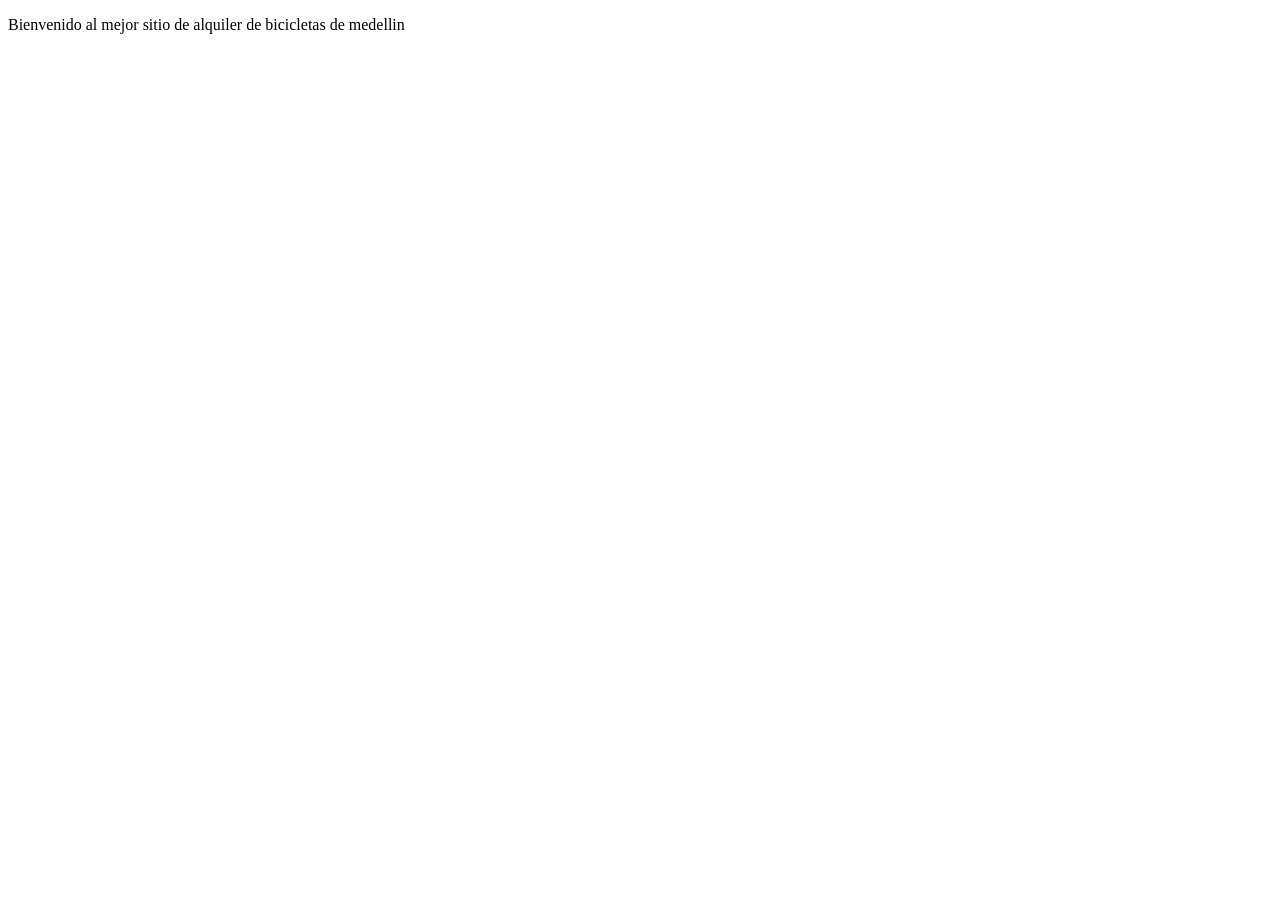
==== index.html @ 92c37f4d "feat: estructura inicial de la pagina de perfil" ====
<!DOCTYPE html>
<html lang="es">
<head>
    <meta charset="UTF-8">
    <meta name="viewport" content="width=device-width, initial-scale=1.0">
    <title>Rueda Libre | Alquiler de bicicletas en Medellin</title>

    <p> Bienvenido al mejor sitio de alquiler de bicicletas de medellin </p>
</head>
<body>
    
</body>
</html>
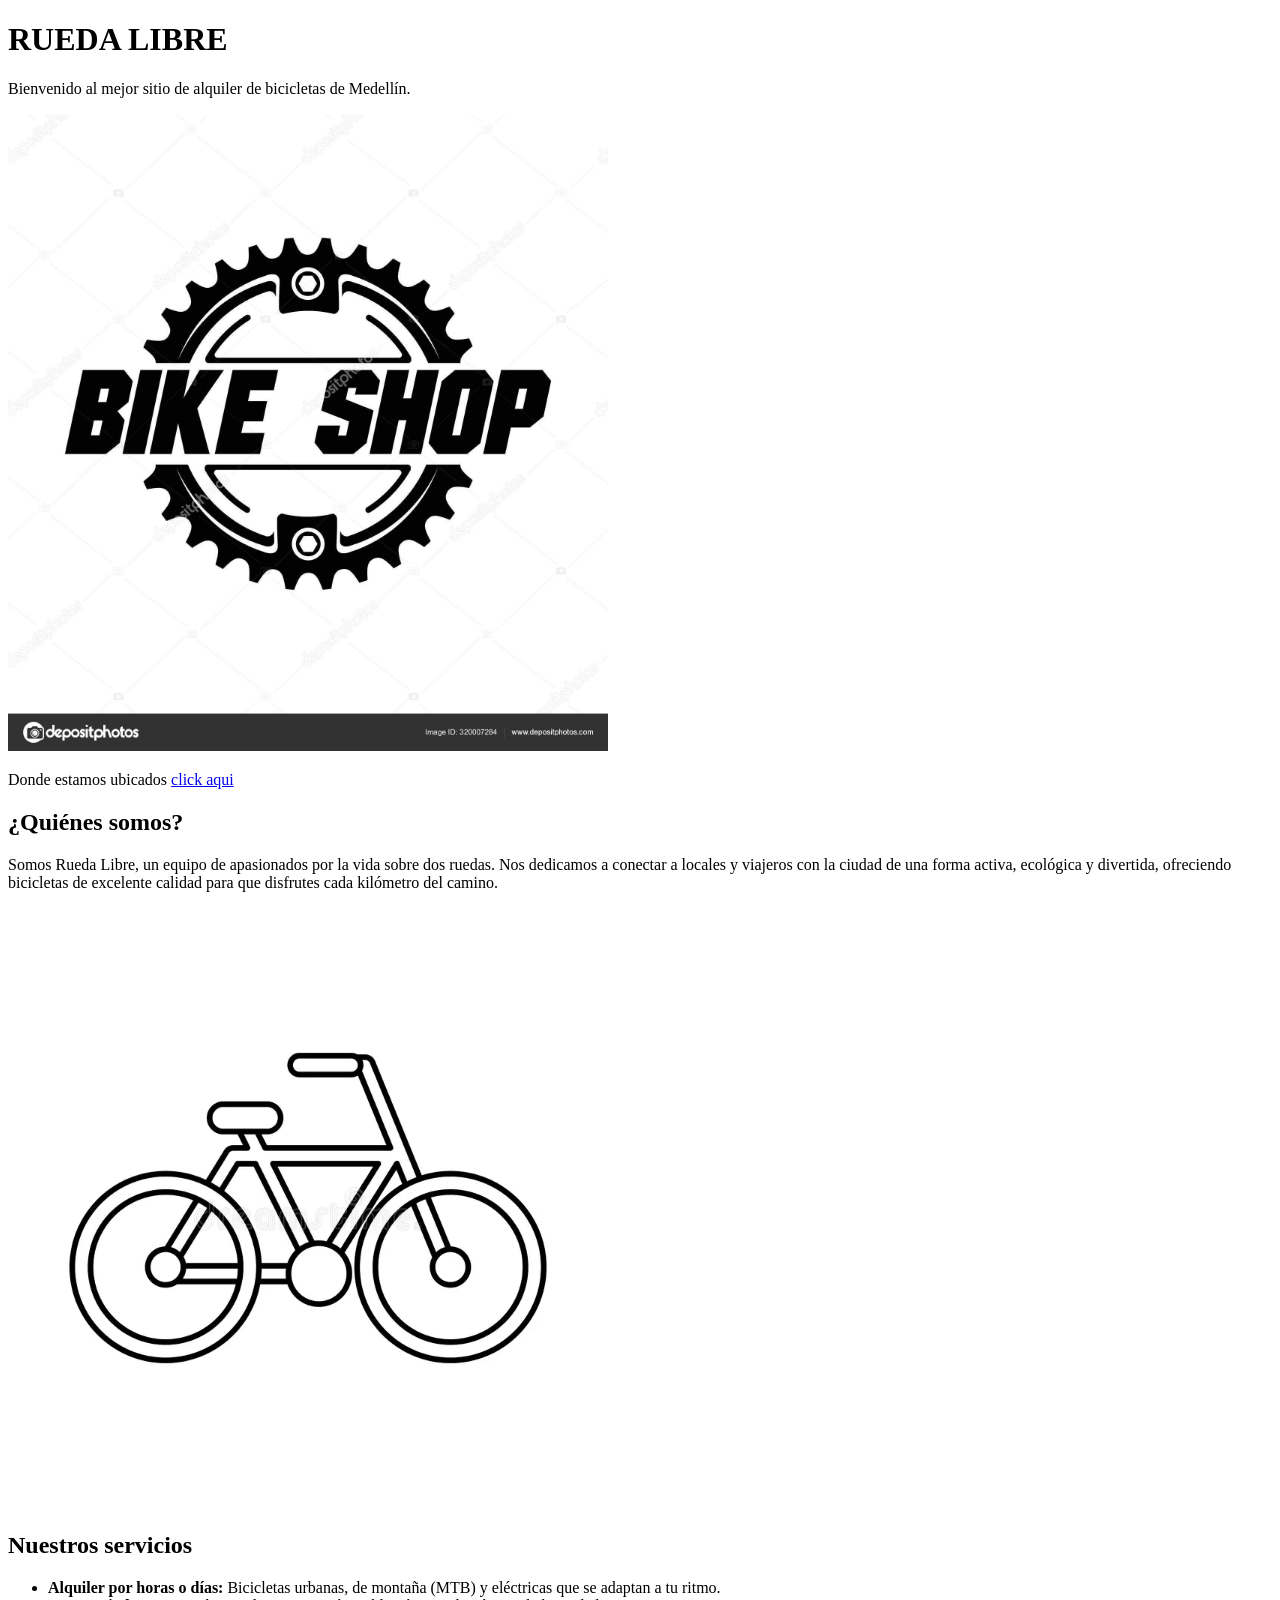
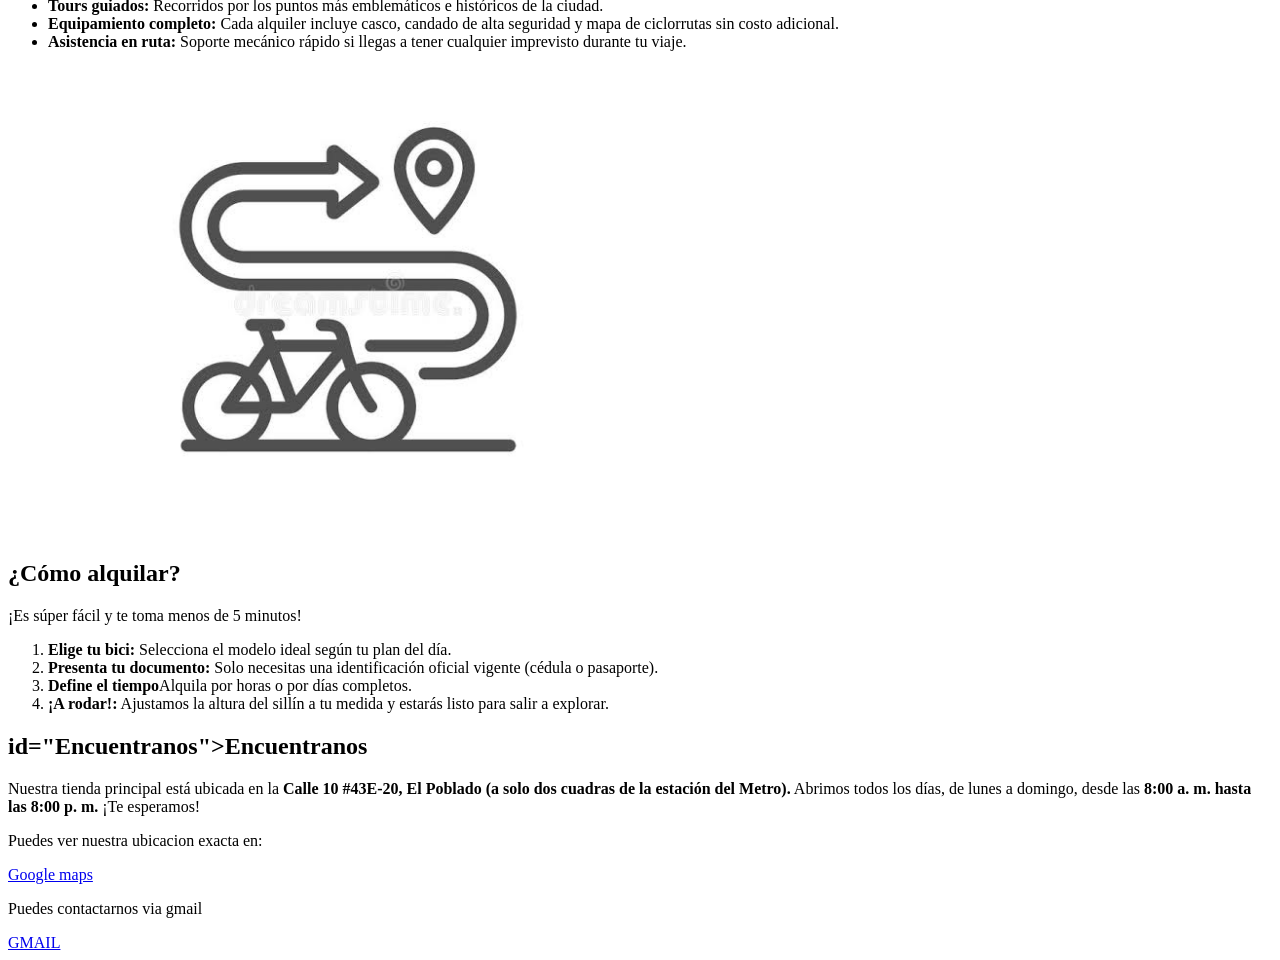
==== commit 5d67a25d: "La vitrina de rueda libre" ====
--- a/index.html
+++ b/index.html
@@ -3,11 +3,60 @@
 <head>
     <meta charset="UTF-8">
     <meta name="viewport" content="width=device-width, initial-scale=1.0">
-    <title>Rueda Libre | Alquiler de bicicletas en Medellin</title>
-
-    <p> Bienvenido al mejor sitio de alquiler de bicicletas de medellin </p>
+    <title>Rueda Libre | Alquiler de bicicletas en Medellín</title>
 </head>
 <body>
-    
+
+    <header>
+        <h1>RUEDA LIBRE</h1>
+        <p>Bienvenido al mejor sitio de alquiler de bicicletas de Medellín.</p>
+        <img src="img/depositphotos_320007284-stock-illustration-bicycle-shop-service-bike-park.jpg" alt="logo de tienda de bicicletas" width="600">
+        <p>Donde estamos ubicados <a href="#Encuentranos">click aqui</a></p>
+    </header>
+
+    <main>
+        <section>
+            <h2>¿Quiénes somos?</h2>
+            <p>Somos Rueda Libre, un equipo de apasionados por la vida sobre dos ruedas. Nos dedicamos a conectar a locales y viajeros con la ciudad de una forma activa, ecológica y divertida, ofreciendo bicicletas de excelente calidad para que disfrutes cada kilómetro del camino.</p>
+            <img src="img/icono-aislado-dibujo-de-la-bicicleta-83199925.webp" alt="bicicleta" width="600">
+        </section>
+
+        <section>
+            <h2>Nuestros servicios</h2>
+            <ul>
+                <li><strong>Alquiler por horas o días:</strong> Bicicletas urbanas, de montaña (MTB) y eléctricas que se adaptan a tu ritmo.</li>
+                <li><strong>Tours guiados:</strong> Recorridos por los puntos más emblemáticos e históricos de la ciudad.</li>
+                <li><strong>Equipamiento completo:</strong> Cada alquiler incluye casco, candado de alta seguridad y mapa de ciclorrutas sin costo adicional.</li>
+                <li><strong>Asistencia en ruta:</strong> Soporte mecánico rápido si llegas a tener cualquier imprevisto durante tu viaje.</li>
+                <img src="img/images.jpeg" alt="imagen de ruta de bicicleta" width="600">
+            </ul>
+        </section>
+
+
+        <section>
+            <h2>¿Cómo alquilar?</h2>
+            <p>¡Es súper fácil y te toma menos de 5 minutos!</p>
+            <ol>
+                <li><strong>Elige tu bici:</strong> Selecciona el modelo ideal según tu plan del día.</li>
+                <li><strong>Presenta tu documento:</strong> Solo necesitas una identificación oficial vigente (cédula o pasaporte).</li>
+                <li><strong>Define el tiempo</strong>Alquila por horas o por días completos.</li>
+                <li><strong>¡A rodar!:</strong> Ajustamos la altura del sillín a tu medida y estarás listo para salir a explorar.</li>
+            </ol>
+        </section>
+
+
+        <section>
+            <h2>id="Encuentranos">Encuentranos</h2>
+            <p>Nuestra tienda principal está ubicada en la <strong>Calle 10 #43E-20, El Poblado (a solo dos cuadras de la estación del Metro).</strong> Abrimos todos los días, de lunes a domingo, desde las <strong>8:00 a. m. hasta las 8:00 p. m.</strong> ¡Te esperamos!</p>
+        </section>
+
+        <section>
+            <p>Puedes ver nuestra ubicacion exacta en:</p> <a href="https://www.google.com/maps?vet=10CAAQoqAOahcKEwjg1uWv4MmXAxUAAAAAHQAAAAAQCQ..i&channel=fs&client=ubuntu-sn&udm&fvr=1&pvq=CgwvZy8xcHR6aF8wanIiKAoidGllbmRhIGRlIGJpY2ljbGV0YXMgZW4gZWwgcG9ibGFkbxACGAM&lqi=[base64]&cs=1&um=1&ie=UTF-8&fb=1&gl=co&sa=X&ftid=0x8e44284b8a0a7ffb:0x15b79b80bc8778a6" target=""_blank">Google maps</a>
+            <p>Puedes contactarnos via gmail</p> <a href="hola@ruedalibre.example" target=""_blank">GMAIL</a>
+
+
+        </section>
+    </main>
+
 </body>
-</html>+</html>
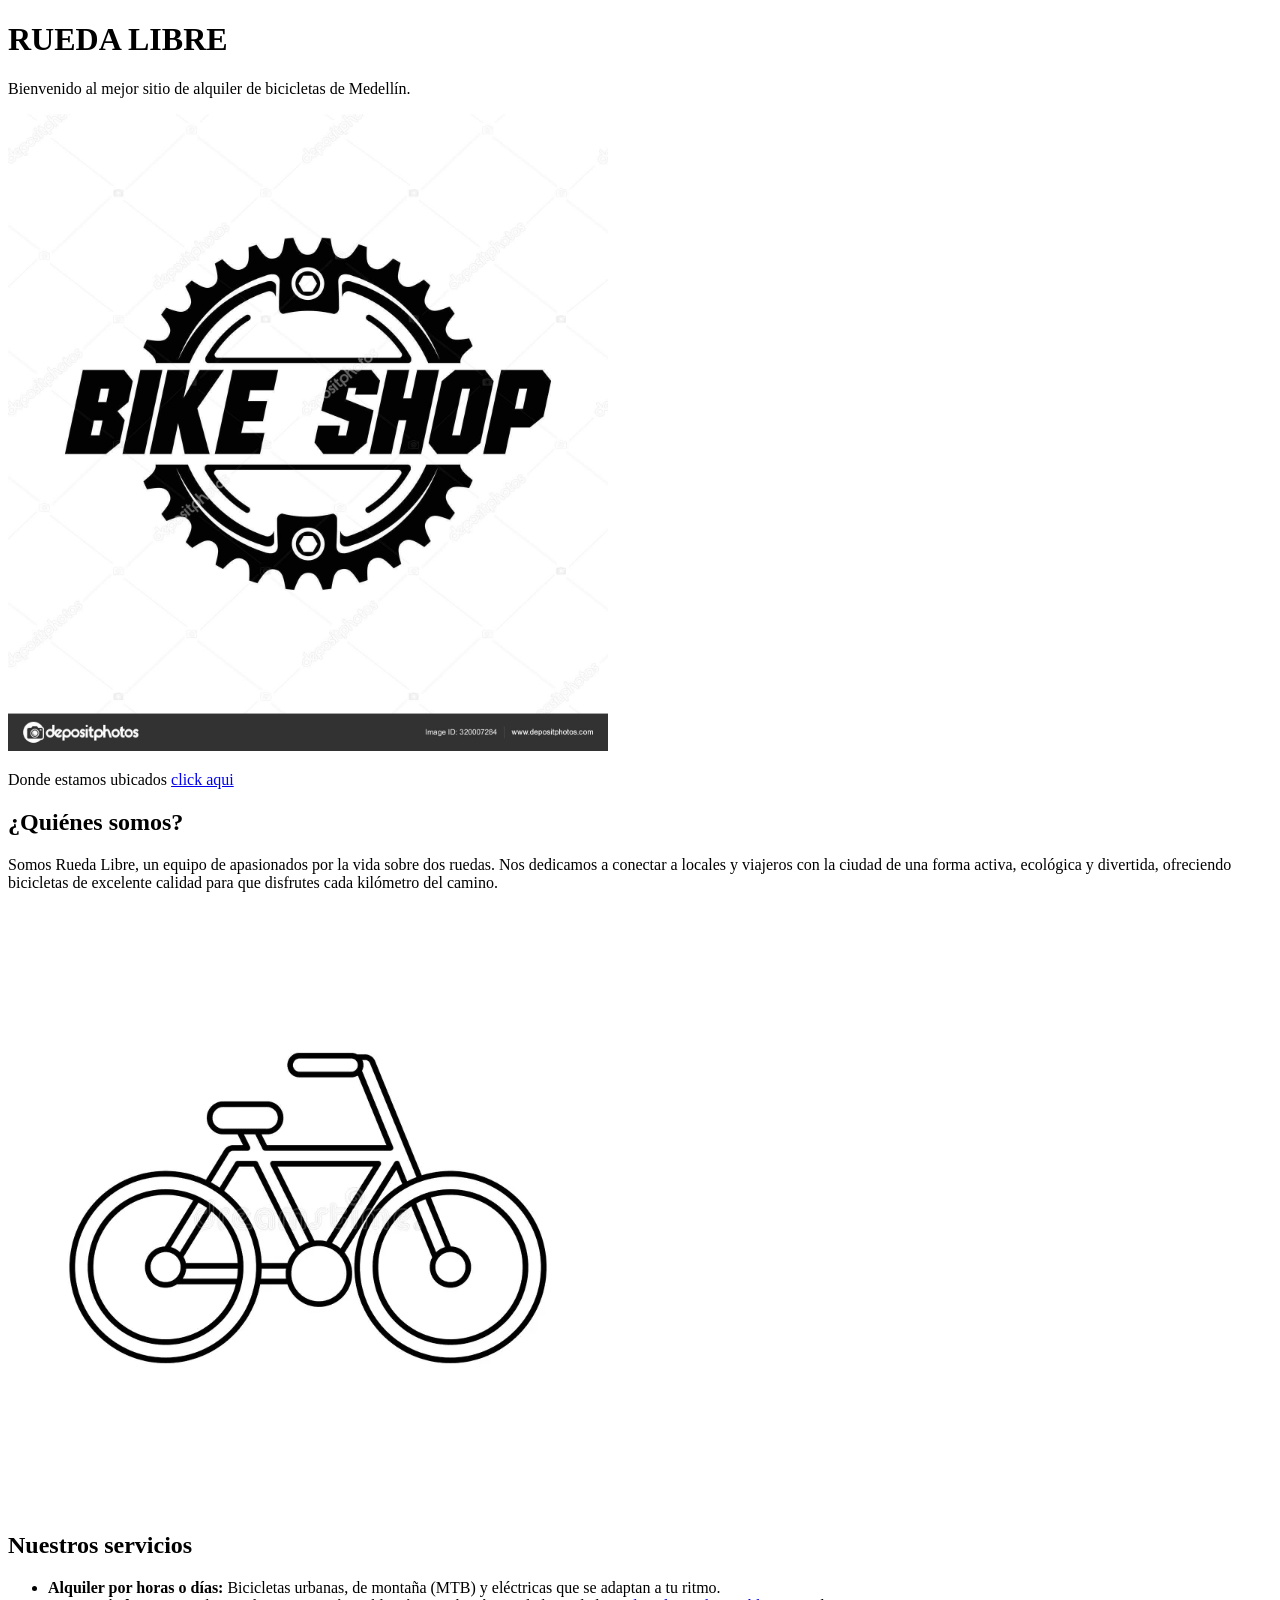
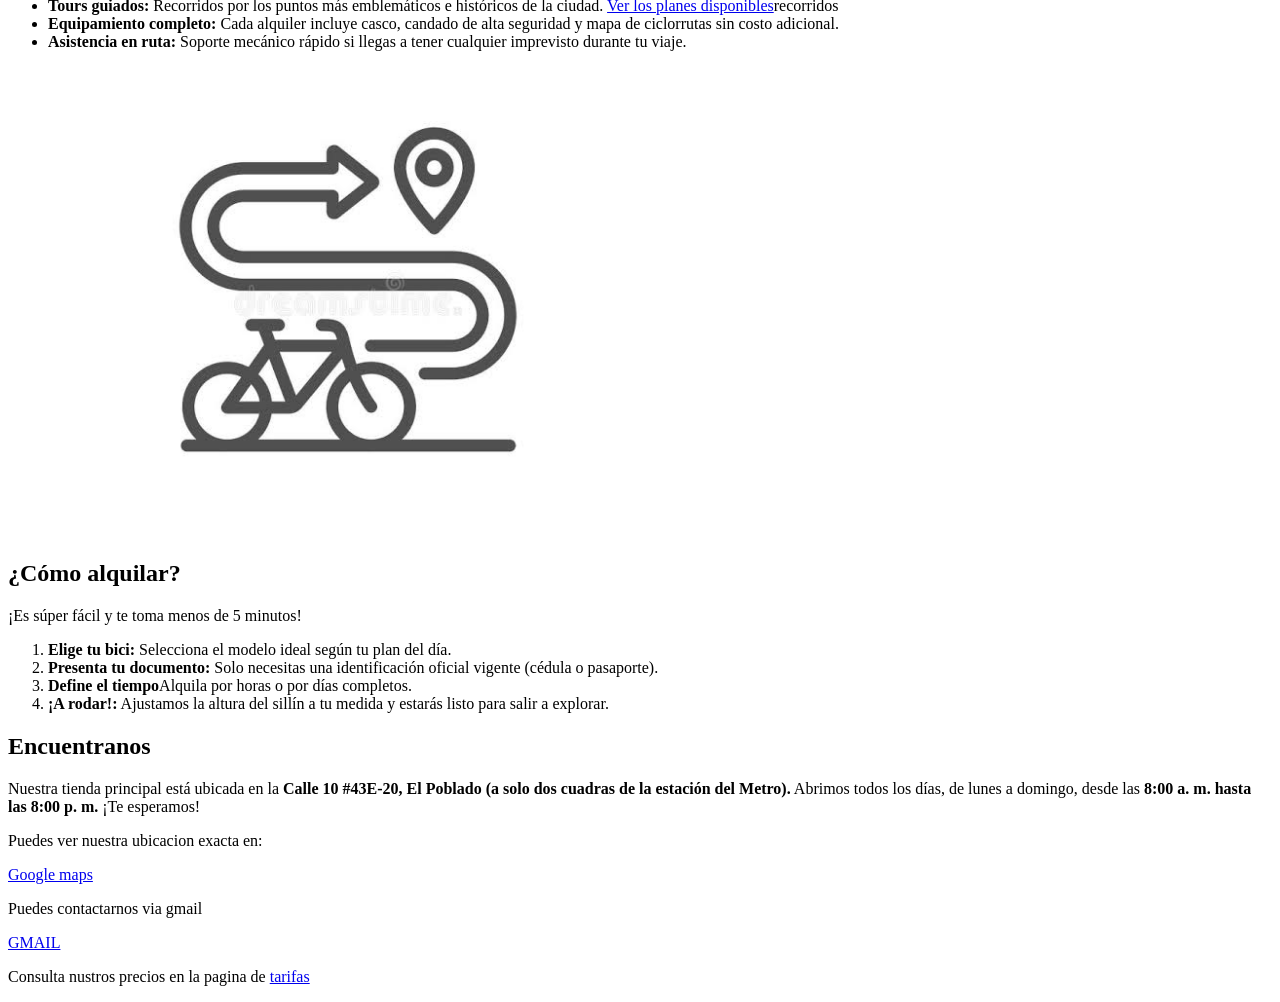
==== commit 61e09041: "Tarifas claras y rutas relativas" ====
--- a/index.html
+++ b/index.html
@@ -25,7 +25,7 @@
             <h2>Nuestros servicios</h2>
             <ul>
                 <li><strong>Alquiler por horas o días:</strong> Bicicletas urbanas, de montaña (MTB) y eléctricas que se adaptan a tu ritmo.</li>
-                <li><strong>Tours guiados:</strong> Recorridos por los puntos más emblemáticos e históricos de la ciudad.</li>
+                <li><strong>Tours guiados:</strong> Recorridos por los puntos más emblemáticos e históricos de la ciudad. <a href="paginas/tarifas.html#planes">Ver los planes disponibles</a>recorridos</li>
                 <li><strong>Equipamiento completo:</strong> Cada alquiler incluye casco, candado de alta seguridad y mapa de ciclorrutas sin costo adicional.</li>
                 <li><strong>Asistencia en ruta:</strong> Soporte mecánico rápido si llegas a tener cualquier imprevisto durante tu viaje.</li>
                 <img src="img/images.jpeg" alt="imagen de ruta de bicicleta" width="600">
@@ -46,7 +46,7 @@
 
 
         <section>
-            <h2>id="Encuentranos">Encuentranos</h2>
+            <h2 id="Encuentranos">Encuentranos</h2>
             <p>Nuestra tienda principal está ubicada en la <strong>Calle 10 #43E-20, El Poblado (a solo dos cuadras de la estación del Metro).</strong> Abrimos todos los días, de lunes a domingo, desde las <strong>8:00 a. m. hasta las 8:00 p. m.</strong> ¡Te esperamos!</p>
         </section>
 
@@ -56,6 +56,8 @@
 
 
         </section>
+
+        <p>Consulta nustros precios en la pagina de <a href="paginas/tarifas.html">tarifas</a></p>
     </main>
 
 </body>
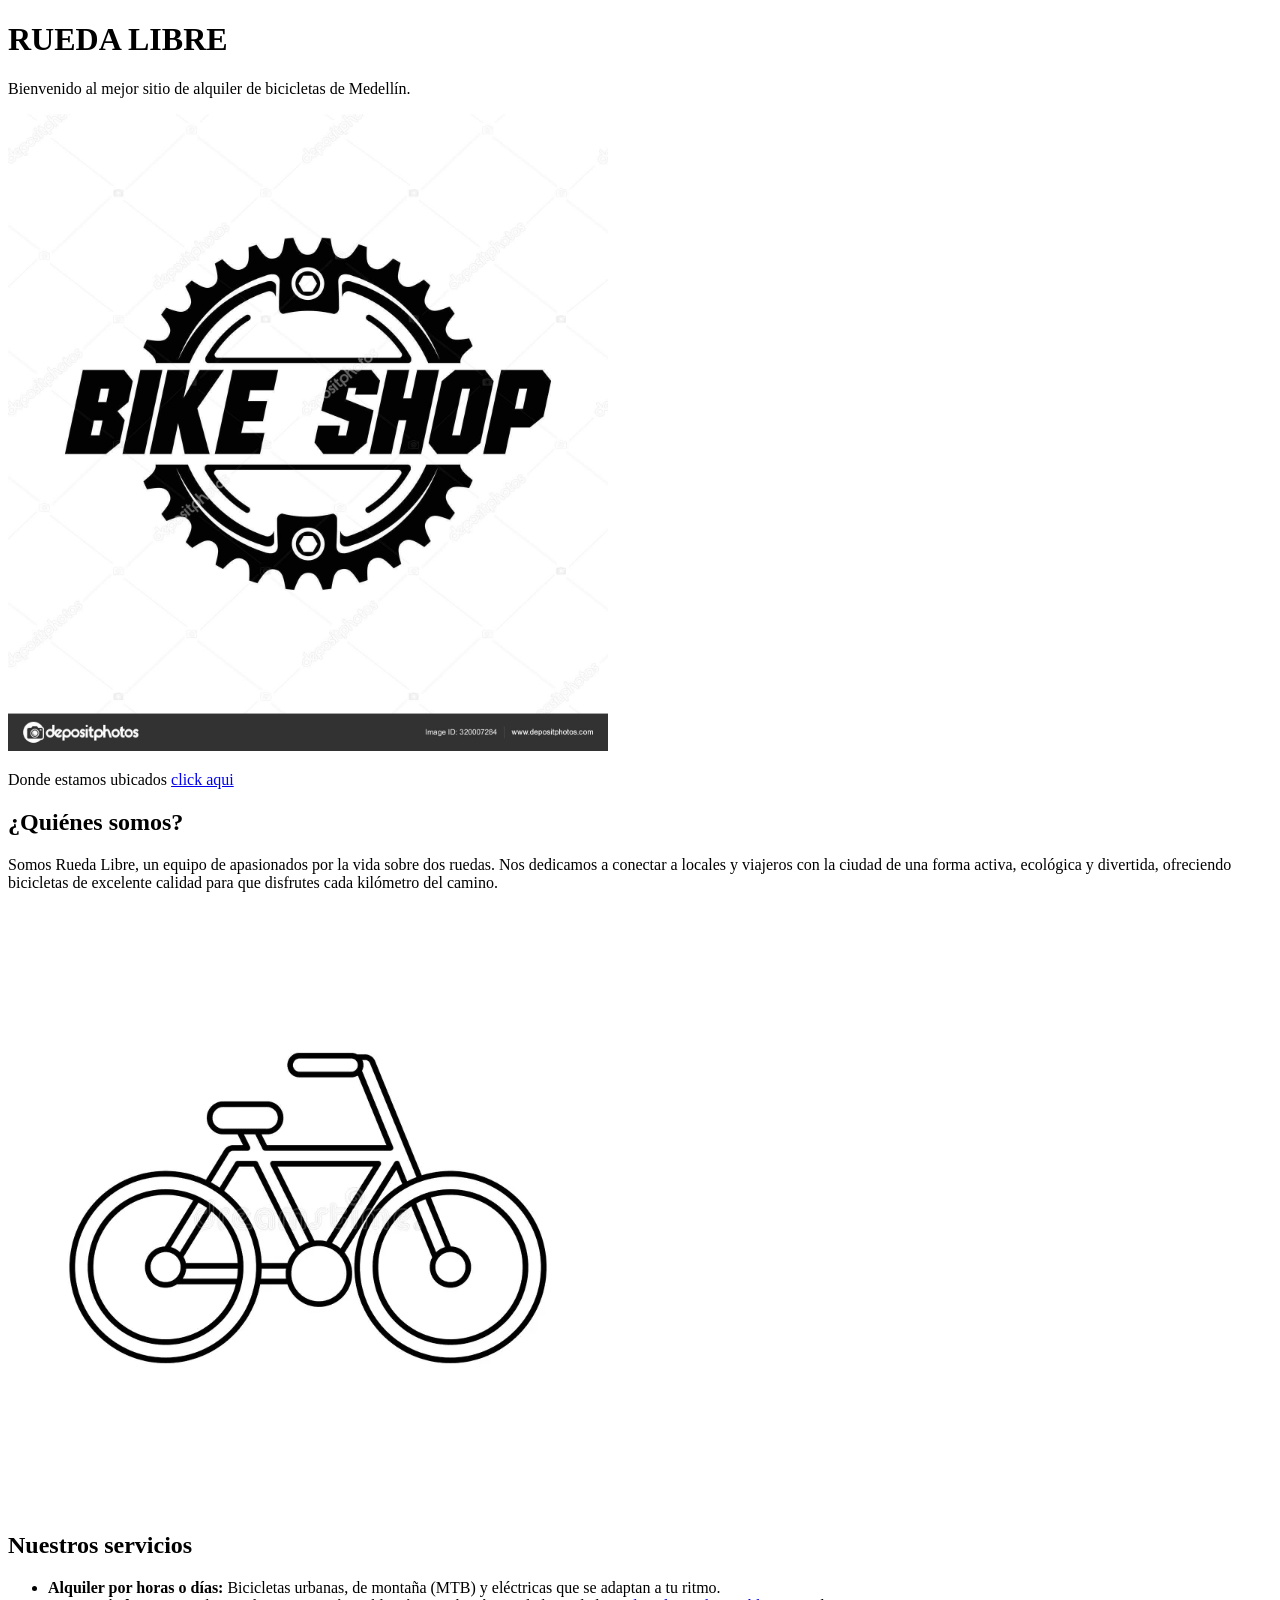
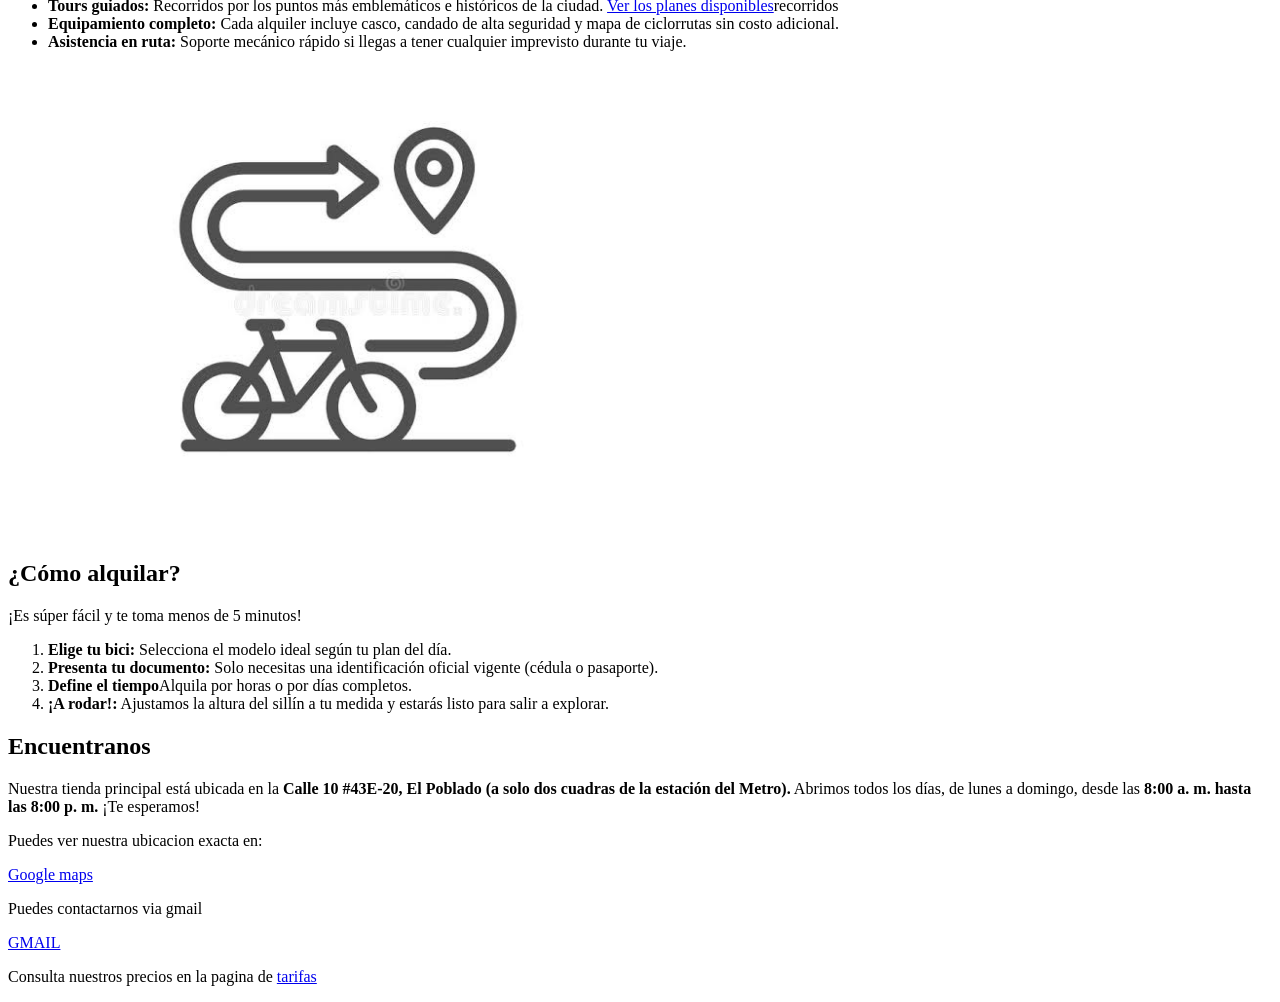
==== commit 1bbddb83: "v0.2" ====
--- a/index.html
+++ b/index.html
@@ -50,14 +50,12 @@
             <p>Nuestra tienda principal está ubicada en la <strong>Calle 10 #43E-20, El Poblado (a solo dos cuadras de la estación del Metro).</strong> Abrimos todos los días, de lunes a domingo, desde las <strong>8:00 a. m. hasta las 8:00 p. m.</strong> ¡Te esperamos!</p>
         </section>
 
-        <section>
+        <footer>
             <p>Puedes ver nuestra ubicacion exacta en:</p> <a href="https://www.google.com/maps?vet=10CAAQoqAOahcKEwjg1uWv4MmXAxUAAAAAHQAAAAAQCQ..i&channel=fs&client=ubuntu-sn&udm&fvr=1&pvq=CgwvZy8xcHR6aF8wanIiKAoidGllbmRhIGRlIGJpY2ljbGV0YXMgZW4gZWwgcG9ibGFkbxACGAM&lqi=[base64]&cs=1&um=1&ie=UTF-8&fb=1&gl=co&sa=X&ftid=0x8e44284b8a0a7ffb:0x15b79b80bc8778a6" target=""_blank">Google maps</a>
-            <p>Puedes contactarnos via gmail</p> <a href="hola@ruedalibre.example" target=""_blank">GMAIL</a>
+            <p>Puedes contactarnos via gmail</p> <a href="mailto:holaruedalibre@gmail.com" target="blank">GMAIL</a>
+        </footer>
 
-
-        </section>
-
-        <p>Consulta nustros precios en la pagina de <a href="paginas/tarifas.html">tarifas</a></p>
+        <p>Consulta nuestros precios en la pagina de <a href="paginas/tarifas.html">tarifas</a></p>
     </main>
 
 </body>
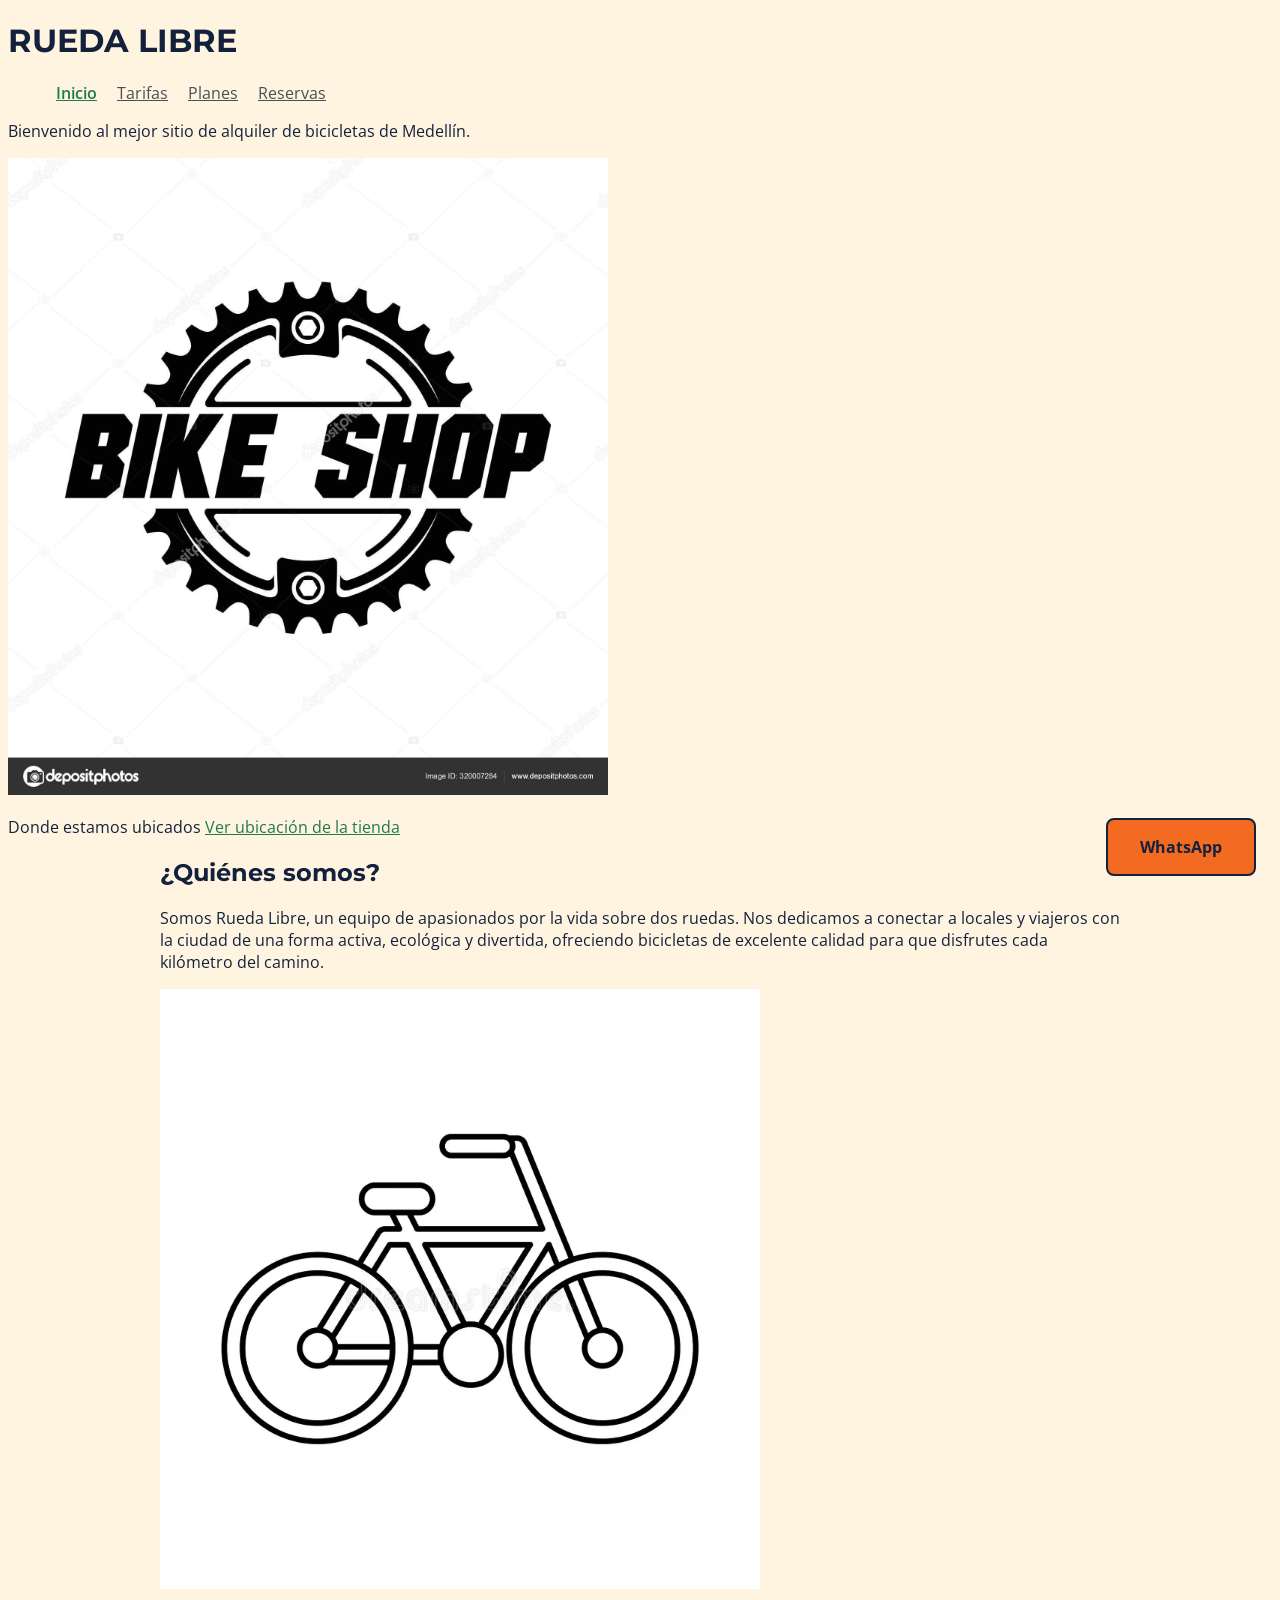
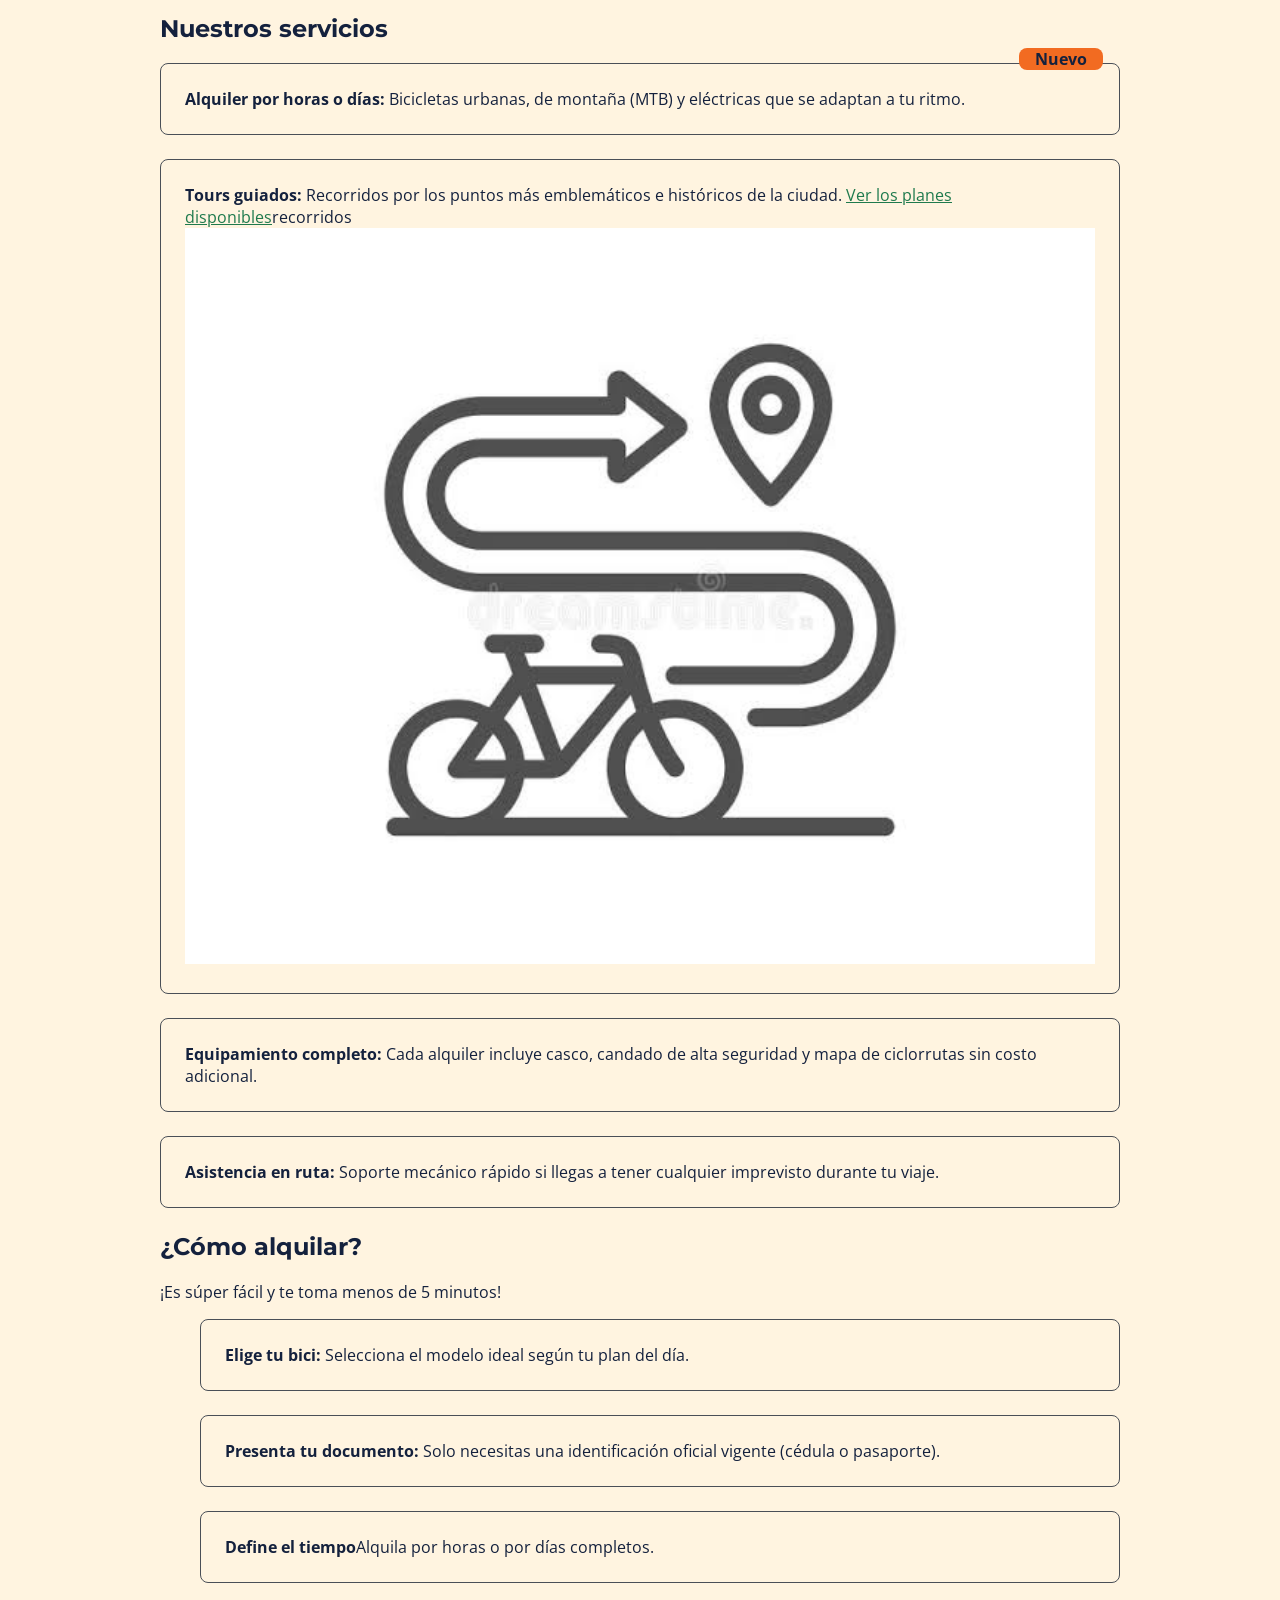
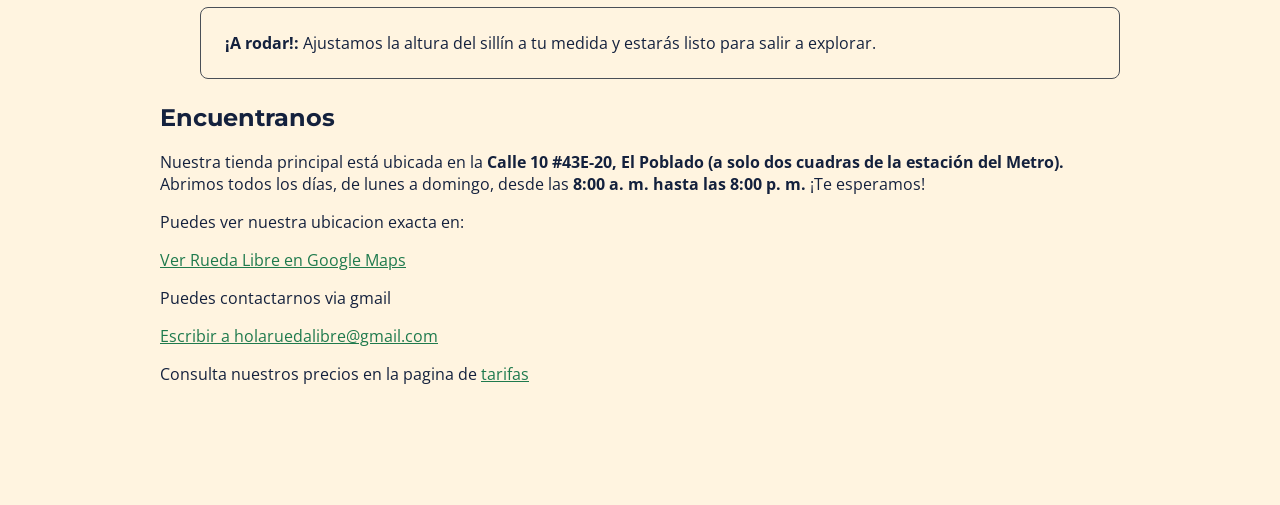
==== commit 79a4bb1b: "rueda libre finalizado" ====
--- a/index.html
+++ b/index.html
@@ -4,31 +4,44 @@
     <meta charset="UTF-8">
     <meta name="viewport" content="width=device-width, initial-scale=1.0">
     <title>Rueda Libre | Alquiler de bicicletas en Medellín</title>
+    <link rel="preconnect" href="https://fonts.googleapis.com">
+    <link rel="preconnect" href="https://fonts.gstatic.com" crossorigin>
+    <link href="https://fonts.googleapis.com/css2?family=Montserrat:wght@600;700&family=Open+Sans:wght@400;600&display=swap" rel="stylesheet">
+    <link rel="stylesheet" href="css/styles.css">
 </head>
 <body>
 
-    <header>
+    <header class="portada">
         <h1>RUEDA LIBRE</h1>
+        <nav>
+            <ul id="menu">
+                <li><a class="activo" href="index.html">Inicio</a></li>
+                <li><a href="paginas/tarifas.html">Tarifas</a></li>
+                <li><a href="paginas/tarifas.html#planes">Planes</a></li>
+                <li><a href="paginas/reservas.html">Reservas</a></li>
+            </ul>
+        </nav>
         <p>Bienvenido al mejor sitio de alquiler de bicicletas de Medellín.</p>
-        <img src="img/depositphotos_320007284-stock-illustration-bicycle-shop-service-bike-park.jpg" alt="logo de tienda de bicicletas" width="600">
-        <p>Donde estamos ubicados <a href="#Encuentranos">click aqui</a></p>
+        <img src="img/depositphotos_320007284-stock-illustration-bicycle-shop-service-bike-park.jpg" alt="Logo de Rueda Libre: piñón de bicicleta con el texto Bike Shop" width="600">
+        <p>Donde estamos ubicados <a href="#Encuentranos">Ver ubicación de la tienda</a></p>
     </header>
 
     <main>
         <section>
             <h2>¿Quiénes somos?</h2>
             <p>Somos Rueda Libre, un equipo de apasionados por la vida sobre dos ruedas. Nos dedicamos a conectar a locales y viajeros con la ciudad de una forma activa, ecológica y divertida, ofreciendo bicicletas de excelente calidad para que disfrutes cada kilómetro del camino.</p>
-            <img src="img/icono-aislado-dibujo-de-la-bicicleta-83199925.webp" alt="bicicleta" width="600">
+            <img src="img/icono-aislado-dibujo-de-la-bicicleta-83199925.webp" alt="" width="600">
         </section>
 
         <section>
             <h2>Nuestros servicios</h2>
             <ul>
-                <li><strong>Alquiler por horas o días:</strong> Bicicletas urbanas, de montaña (MTB) y eléctricas que se adaptan a tu ritmo.</li>
-                <li><strong>Tours guiados:</strong> Recorridos por los puntos más emblemáticos e históricos de la ciudad. <a href="paginas/tarifas.html#planes">Ver los planes disponibles</a>recorridos</li>
-                <li><strong>Equipamiento completo:</strong> Cada alquiler incluye casco, candado de alta seguridad y mapa de ciclorrutas sin costo adicional.</li>
-                <li><strong>Asistencia en ruta:</strong> Soporte mecánico rápido si llegas a tener cualquier imprevisto durante tu viaje.</li>
-                <img src="img/images.jpeg" alt="imagen de ruta de bicicleta" width="600">
+                <li class="tarjeta"><span class="etiqueta-nuevo">Nuevo</span><strong>Alquiler por horas o días:</strong> Bicicletas urbanas, de montaña (MTB) y eléctricas que se adaptan a tu ritmo.</li>
+                <li class="tarjeta"><strong>Tours guiados:</strong> Recorridos por los puntos más emblemáticos e históricos de la ciudad. <a href="paginas/tarifas.html#planes">Ver los planes disponibles</a>recorridos
+                    <img src="img/images.jpeg" alt="Ilustración de una ruta con curvas, una flecha y un marcador de destino sobre una bicicleta" width="600">
+                </li>
+                <li class="tarjeta"><strong>Equipamiento completo:</strong> Cada alquiler incluye casco, candado de alta seguridad y mapa de ciclorrutas sin costo adicional.</li>
+                <li class="tarjeta"><strong>Asistencia en ruta:</strong> Soporte mecánico rápido si llegas a tener cualquier imprevisto durante tu viaje.</li>
             </ul>
         </section>
 
@@ -37,10 +50,10 @@
             <h2>¿Cómo alquilar?</h2>
             <p>¡Es súper fácil y te toma menos de 5 minutos!</p>
             <ol>
-                <li><strong>Elige tu bici:</strong> Selecciona el modelo ideal según tu plan del día.</li>
-                <li><strong>Presenta tu documento:</strong> Solo necesitas una identificación oficial vigente (cédula o pasaporte).</li>
-                <li><strong>Define el tiempo</strong>Alquila por horas o por días completos.</li>
-                <li><strong>¡A rodar!:</strong> Ajustamos la altura del sillín a tu medida y estarás listo para salir a explorar.</li>
+                <li class="tarjeta"><strong>Elige tu bici:</strong> Selecciona el modelo ideal según tu plan del día.</li>
+                <li class="tarjeta"><strong>Presenta tu documento:</strong> Solo necesitas una identificación oficial vigente (cédula o pasaporte).</li>
+                <li class="tarjeta"><strong>Define el tiempo</strong>Alquila por horas o por días completos.</li>
+                <li class="tarjeta"><strong>¡A rodar!:</strong> Ajustamos la altura del sillín a tu medida y estarás listo para salir a explorar.</li>
             </ol>
         </section>
 
@@ -51,12 +64,14 @@
         </section>
 
         <footer>
-            <p>Puedes ver nuestra ubicacion exacta en:</p> <a href="https://www.google.com/maps?vet=10CAAQoqAOahcKEwjg1uWv4MmXAxUAAAAAHQAAAAAQCQ..i&channel=fs&client=ubuntu-sn&udm&fvr=1&pvq=CgwvZy8xcHR6aF8wanIiKAoidGllbmRhIGRlIGJpY2ljbGV0YXMgZW4gZWwgcG9ibGFkbxACGAM&lqi=[base64]&cs=1&um=1&ie=UTF-8&fb=1&gl=co&sa=X&ftid=0x8e44284b8a0a7ffb:0x15b79b80bc8778a6" target=""_blank">Google maps</a>
-            <p>Puedes contactarnos via gmail</p> <a href="mailto:holaruedalibre@gmail.com" target="blank">GMAIL</a>
+            <p>Puedes ver nuestra ubicacion exacta en:</p> <a href="https://www.google.com/maps?vet=10CAAQoqAOahcKEwjg1uWv4MmXAxUAAAAAHQAAAAAQCQ..i&channel=fs&client=ubuntu-sn&udm&fvr=1&pvq=CgwvZy8xcHR6aF8wanIiKAoidGllbmRhIGRlIGJpY2ljbGV0YXMgZW4gZWwgcG9ibGFkbxACGAM&lqi=[base64]&cs=1&um=1&ie=UTF-8&fb=1&gl=co&sa=X&ftid=0x8e44284b8a0a7ffb:0x15b79b80bc8778a6" target=""_blank">Ver Rueda Libre en Google Maps</a>
+            <p>Puedes contactarnos via gmail</p> <a href="mailto:holaruedalibre@gmail.com" target="blank">Escribir a holaruedalibre@gmail.com</a>
         </footer>
 
         <p>Consulta nuestros precios en la pagina de <a href="paginas/tarifas.html">tarifas</a></p>
     </main>
 
+    <a class="whatsapp" href="https://wa.me/573000000000" target="_blank" rel="noopener noreferrer">WhatsApp</a>
+
 </body>
 </html>
--- a/css/styles.css
+++ b/css/styles.css
@@ -0,0 +1,191 @@
+
+:root {
+  --verde-ruta: #1F7A4D;
+  --naranja-pedal: #F26B21;
+  --azul-noche: #14213D;
+  --crema: #FFF4E0;
+  --gris-asfalto: #4A4F57;
+
+  --fuente-titulos: "Montserrat", Arial, Helvetica, sans-serif;
+  --fuente-texto: "Open Sans", Arial, Helvetica, sans-serif;
+
+  --espacio-1: 0.5rem;
+  --espacio-2: 1rem;
+  --espacio-3: 1.5rem;
+  --espacio-4: 2rem;
+}
+
+*,
+*::before,
+*::after {
+  box-sizing: border-box;
+}
+
+body {
+  font-family: var(--fuente-texto);
+  color: var(--azul-noche);
+  background-color: var(--crema);
+  padding-bottom: calc(var(--espacio-4) * 3);
+}
+
+h1, h2, h3, h4, h5, h6 {
+  font-family: var(--fuente-titulos);
+}
+
+img {
+  max-width: 100%;
+  height: auto;
+}
+
+main {
+  max-width: 60rem;
+  margin-left: auto;
+  margin-right: auto;
+}
+
+main ul {
+  padding: 0;
+}
+
+.portada {
+  min-height: 60vh;
+}
+
+/* ===== 3. NAVEGACIÓN ===== */
+a {
+  color: var(--verde-ruta);
+}
+
+a:hover {
+  color: var(--azul-noche);
+}
+
+#menu li {
+  display: inline-block;
+}
+
+#menu a {
+  color: var(--gris-asfalto);
+  padding: var(--espacio-1);
+}
+
+#menu a.activo {
+  color: var(--verde-ruta);
+  font-weight: 600;
+}
+
+#menu a:hover,
+#menu a:focus {
+  background-color: var(--azul-noche);
+  color: var(--crema);
+}
+
+a:focus,
+button:focus,
+input:focus,
+select:focus {
+  outline: 3px solid var(--azul-noche);
+  outline-offset: 2px;
+}
+
+/* ===== 4. COMPONENTES ===== */
+.boton-cta,
+button,
+.whatsapp {
+  display: inline-block;
+  color: var(--azul-noche);
+  background-color: var(--naranja-pedal);
+  font-weight: 700;
+  padding: var(--espacio-2) var(--espacio-4);
+  border: 2px solid var(--azul-noche);
+  border-radius: 0.5rem;
+  text-decoration: none;
+  cursor: pointer;
+}
+
+.boton-cta:hover,
+.boton-cta:focus,
+button:hover,
+button:focus,
+.whatsapp:hover,
+.whatsapp:focus {
+  background-color: var(--azul-noche);
+  color: var(--crema);
+}
+
+.tarjeta {
+  list-style: none;
+  width: 100%;
+  padding: var(--espacio-3);
+  margin-bottom: var(--espacio-3);
+  border: 1px solid var(--gris-asfalto);
+  border-radius: 0.5rem;
+  position: relative;
+}
+
+.tarjeta img {
+  width: 100%;
+}
+
+table {
+  width: 100%;
+  border-collapse: collapse;
+}
+
+th,
+td {
+  padding: var(--espacio-1) var(--espacio-2);
+  border: 1px solid var(--gris-asfalto);
+}
+
+th {
+  background-color: var(--azul-noche);
+  color: var(--crema);
+}
+
+.etiqueta-nuevo {
+  position: absolute;
+  top: -1rem;
+  right: var(--espacio-2);
+  padding: 0 var(--espacio-2);
+  background-color: var(--naranja-pedal);
+  color: var(--azul-noche);
+  font-weight: 700;
+  border-radius: 0.5rem;
+}
+
+.whatsapp {
+  position: fixed;
+  right: var(--espacio-3);
+  bottom: var(--espacio-3);
+}
+
+/* ===== 5. FORMULARIO ===== */
+input,
+select {
+  border: 2px solid var(--gris-asfalto);
+}
+
+input:hover,
+select:hover {
+  border-color: var(--azul-noche);
+}
+
+fieldset {
+  padding: var(--espacio-3);
+  margin-bottom: var(--espacio-4);
+  border: 1px solid var(--gris-asfalto);
+}
+
+label {
+  display: block;
+  margin-bottom: var(--espacio-1);
+}
+
+input:not([type="button"]),
+select {
+  display: block;
+  width: 100%;
+  padding: var(--espacio-1);
+  margin-bottom: var(--espacio-3);
+}
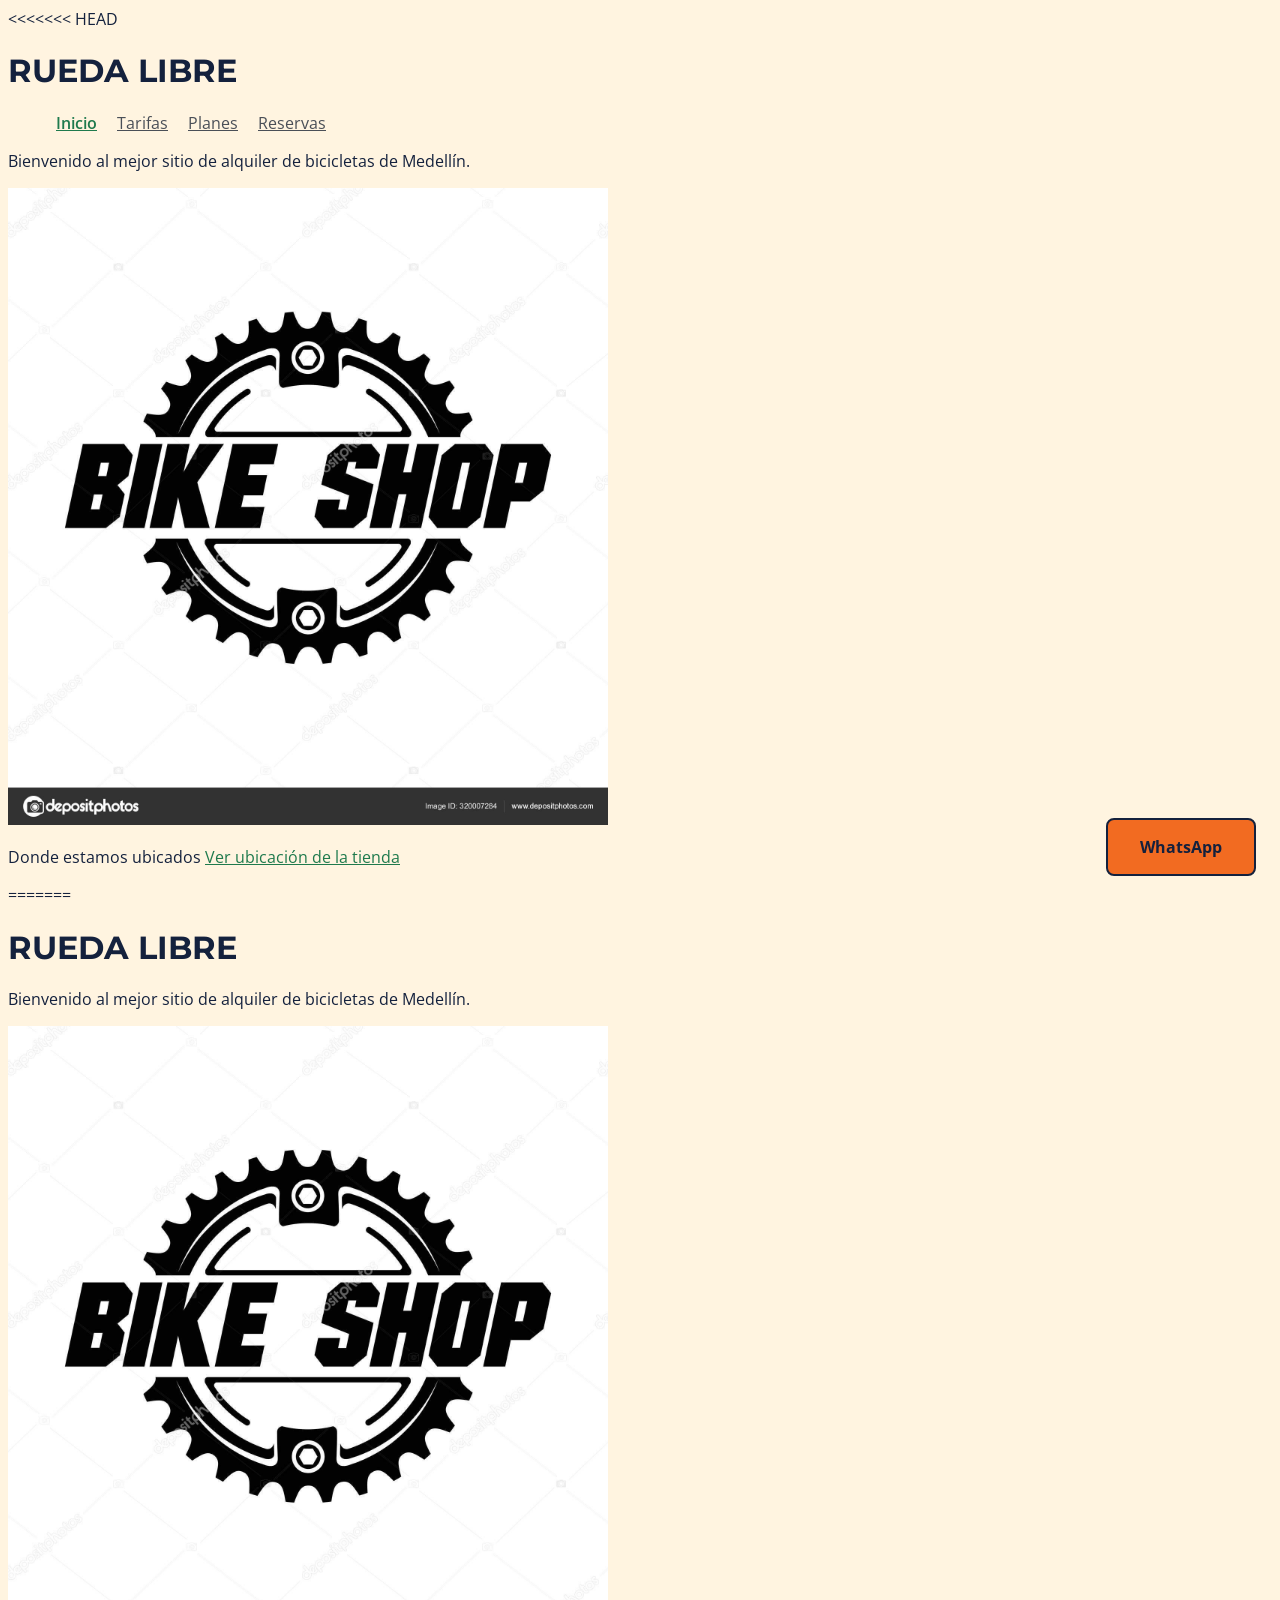
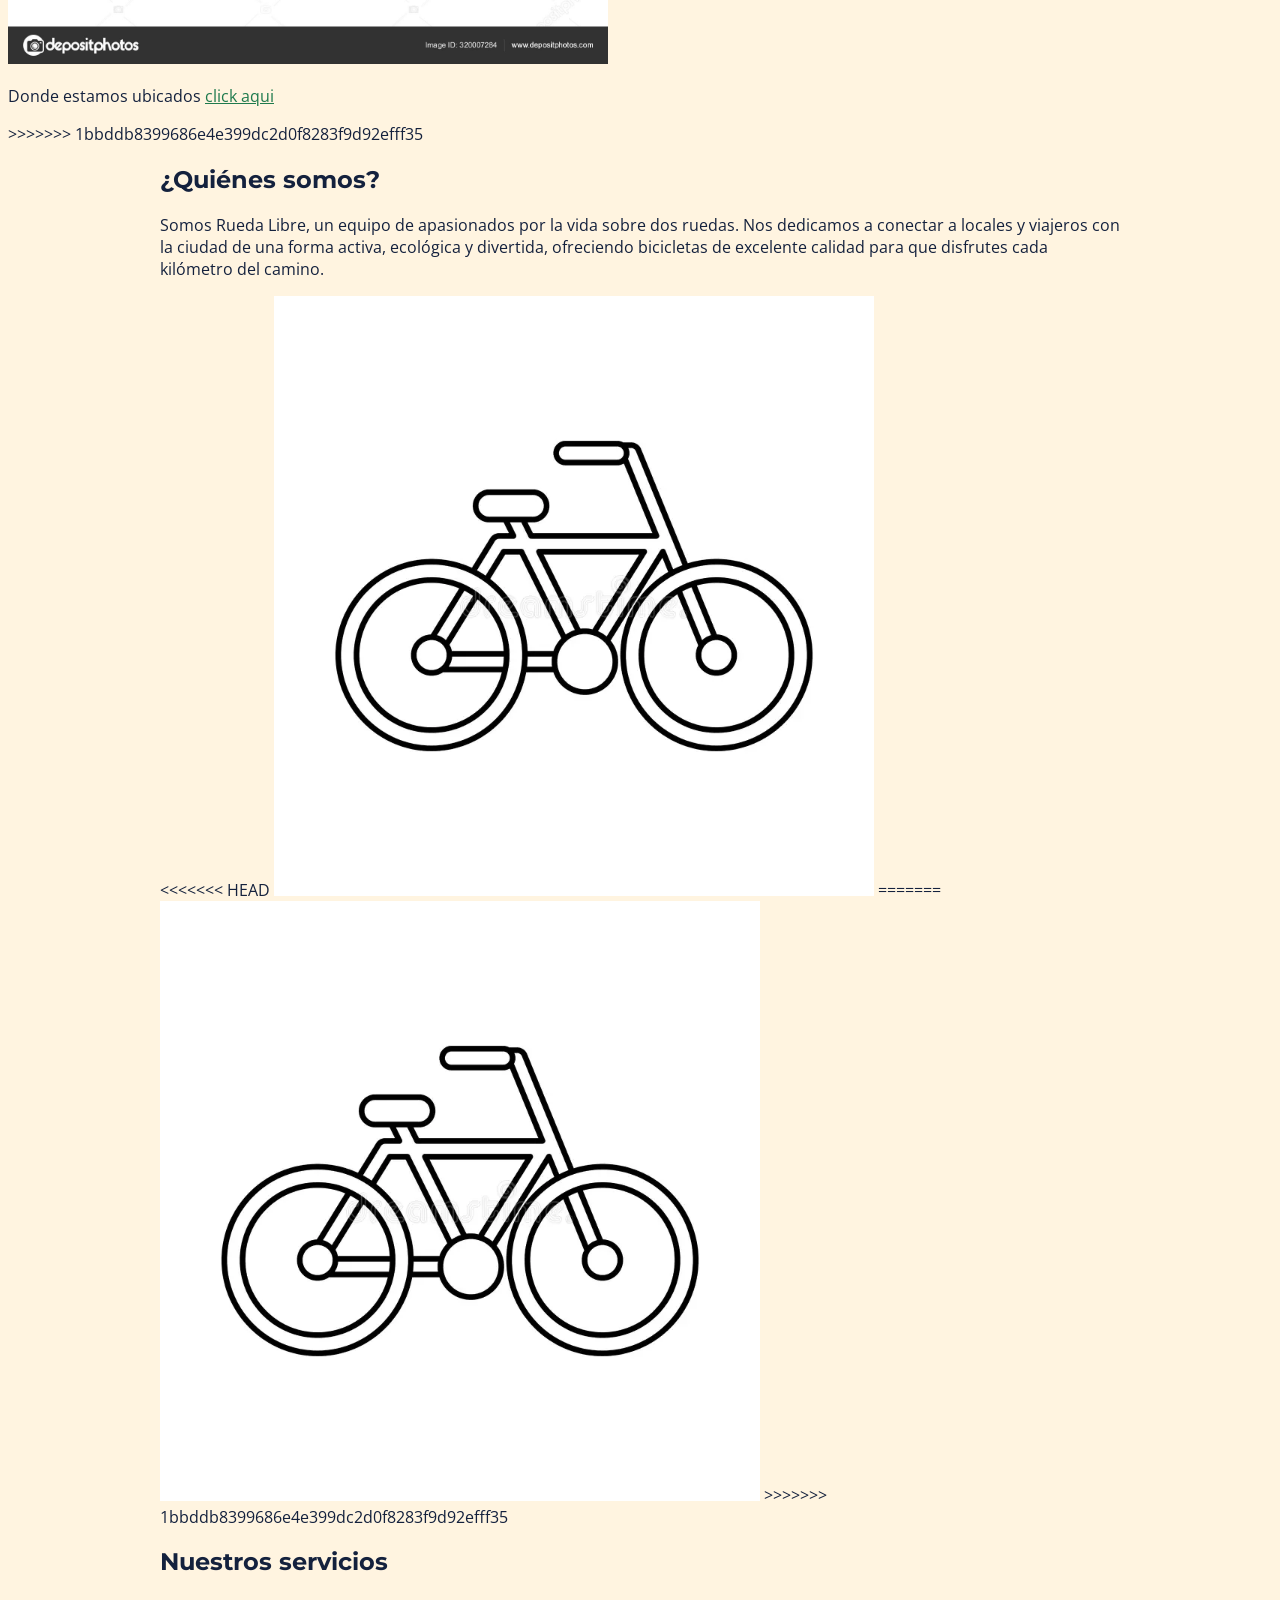
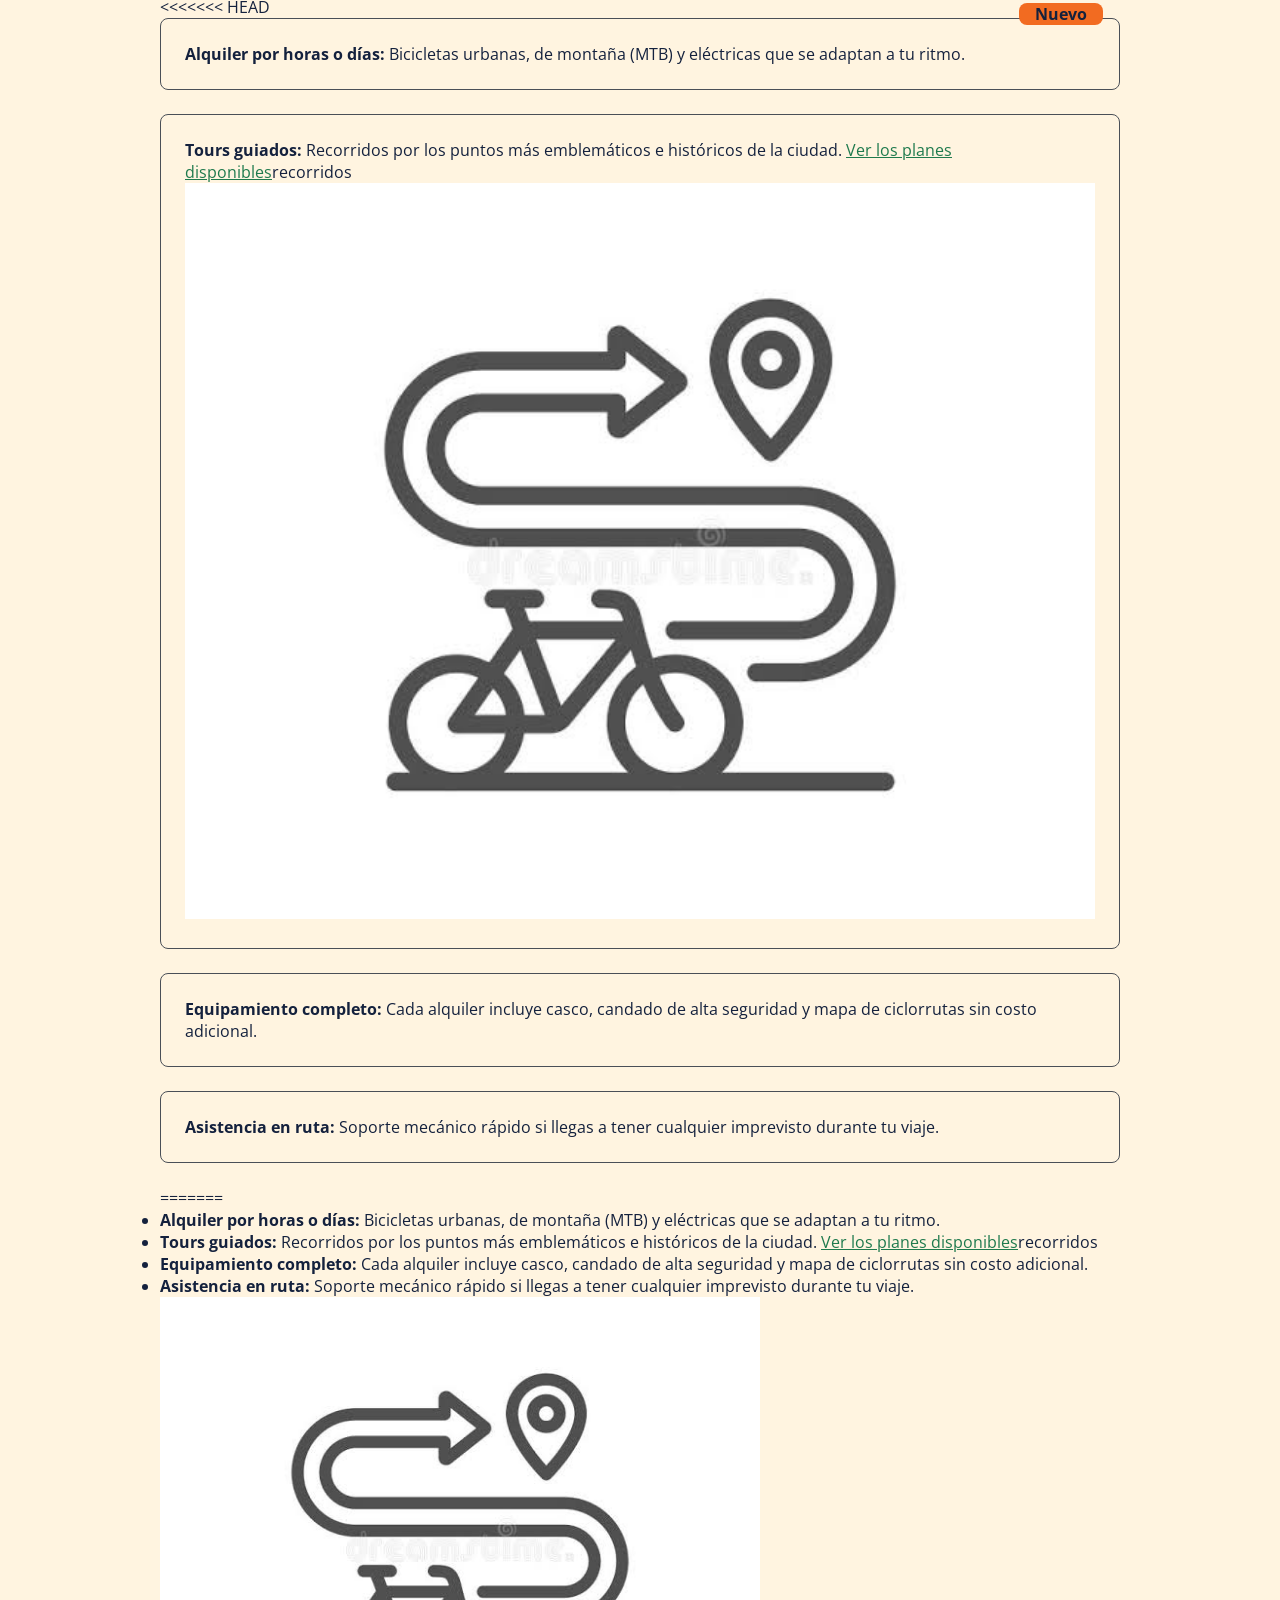
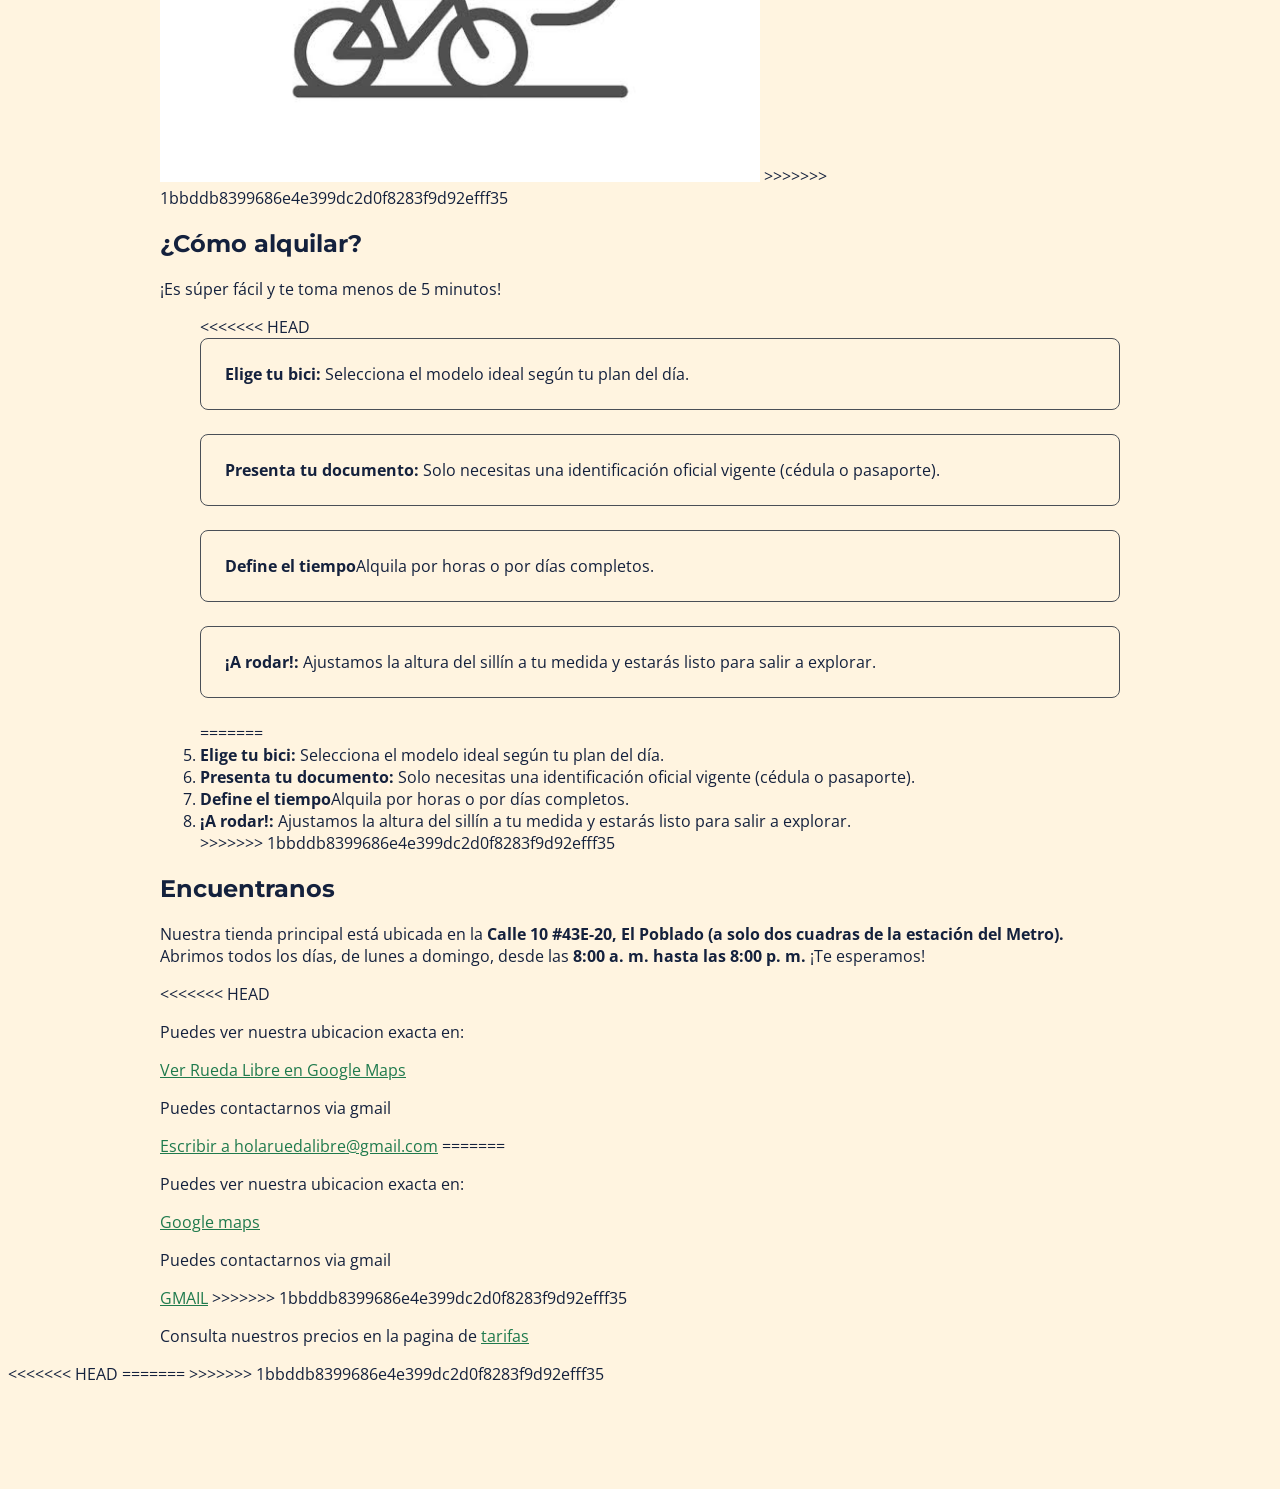
==== commit 7304d1b1: "Resuelve conflictos de merge" ====
--- a/index.html
+++ b/index.html
@@ -4,6 +4,7 @@
     <meta charset="UTF-8">
     <meta name="viewport" content="width=device-width, initial-scale=1.0">
     <title>Rueda Libre | Alquiler de bicicletas en Medellín</title>
+<<<<<<< HEAD
     <link rel="preconnect" href="https://fonts.googleapis.com">
     <link rel="preconnect" href="https://fonts.gstatic.com" crossorigin>
     <link href="https://fonts.googleapis.com/css2?family=Montserrat:wght@600;700&family=Open+Sans:wght@400;600&display=swap" rel="stylesheet">
@@ -24,24 +25,46 @@
         <p>Bienvenido al mejor sitio de alquiler de bicicletas de Medellín.</p>
         <img src="img/depositphotos_320007284-stock-illustration-bicycle-shop-service-bike-park.jpg" alt="Logo de Rueda Libre: piñón de bicicleta con el texto Bike Shop" width="600">
         <p>Donde estamos ubicados <a href="#Encuentranos">Ver ubicación de la tienda</a></p>
+=======
+</head>
+<body>
+
+    <header>
+        <h1>RUEDA LIBRE</h1>
+        <p>Bienvenido al mejor sitio de alquiler de bicicletas de Medellín.</p>
+        <img src="img/depositphotos_320007284-stock-illustration-bicycle-shop-service-bike-park.jpg" alt="logo de tienda de bicicletas" width="600">
+        <p>Donde estamos ubicados <a href="#Encuentranos">click aqui</a></p>
+>>>>>>> 1bbddb8399686e4e399dc2d0f8283f9d92efff35
     </header>
 
     <main>
         <section>
             <h2>¿Quiénes somos?</h2>
             <p>Somos Rueda Libre, un equipo de apasionados por la vida sobre dos ruedas. Nos dedicamos a conectar a locales y viajeros con la ciudad de una forma activa, ecológica y divertida, ofreciendo bicicletas de excelente calidad para que disfrutes cada kilómetro del camino.</p>
+<<<<<<< HEAD
             <img src="img/icono-aislado-dibujo-de-la-bicicleta-83199925.webp" alt="" width="600">
+=======
+            <img src="img/icono-aislado-dibujo-de-la-bicicleta-83199925.webp" alt="bicicleta" width="600">
+>>>>>>> 1bbddb8399686e4e399dc2d0f8283f9d92efff35
         </section>
 
         <section>
             <h2>Nuestros servicios</h2>
             <ul>
+<<<<<<< HEAD
                 <li class="tarjeta"><span class="etiqueta-nuevo">Nuevo</span><strong>Alquiler por horas o días:</strong> Bicicletas urbanas, de montaña (MTB) y eléctricas que se adaptan a tu ritmo.</li>
                 <li class="tarjeta"><strong>Tours guiados:</strong> Recorridos por los puntos más emblemáticos e históricos de la ciudad. <a href="paginas/tarifas.html#planes">Ver los planes disponibles</a>recorridos
                     <img src="img/images.jpeg" alt="Ilustración de una ruta con curvas, una flecha y un marcador de destino sobre una bicicleta" width="600">
                 </li>
                 <li class="tarjeta"><strong>Equipamiento completo:</strong> Cada alquiler incluye casco, candado de alta seguridad y mapa de ciclorrutas sin costo adicional.</li>
                 <li class="tarjeta"><strong>Asistencia en ruta:</strong> Soporte mecánico rápido si llegas a tener cualquier imprevisto durante tu viaje.</li>
+=======
+                <li><strong>Alquiler por horas o días:</strong> Bicicletas urbanas, de montaña (MTB) y eléctricas que se adaptan a tu ritmo.</li>
+                <li><strong>Tours guiados:</strong> Recorridos por los puntos más emblemáticos e históricos de la ciudad. <a href="paginas/tarifas.html#planes">Ver los planes disponibles</a>recorridos</li>
+                <li><strong>Equipamiento completo:</strong> Cada alquiler incluye casco, candado de alta seguridad y mapa de ciclorrutas sin costo adicional.</li>
+                <li><strong>Asistencia en ruta:</strong> Soporte mecánico rápido si llegas a tener cualquier imprevisto durante tu viaje.</li>
+                <img src="img/images.jpeg" alt="imagen de ruta de bicicleta" width="600">
+>>>>>>> 1bbddb8399686e4e399dc2d0f8283f9d92efff35
             </ul>
         </section>
 
@@ -50,10 +73,17 @@
             <h2>¿Cómo alquilar?</h2>
             <p>¡Es súper fácil y te toma menos de 5 minutos!</p>
             <ol>
+<<<<<<< HEAD
                 <li class="tarjeta"><strong>Elige tu bici:</strong> Selecciona el modelo ideal según tu plan del día.</li>
                 <li class="tarjeta"><strong>Presenta tu documento:</strong> Solo necesitas una identificación oficial vigente (cédula o pasaporte).</li>
                 <li class="tarjeta"><strong>Define el tiempo</strong>Alquila por horas o por días completos.</li>
                 <li class="tarjeta"><strong>¡A rodar!:</strong> Ajustamos la altura del sillín a tu medida y estarás listo para salir a explorar.</li>
+=======
+                <li><strong>Elige tu bici:</strong> Selecciona el modelo ideal según tu plan del día.</li>
+                <li><strong>Presenta tu documento:</strong> Solo necesitas una identificación oficial vigente (cédula o pasaporte).</li>
+                <li><strong>Define el tiempo</strong>Alquila por horas o por días completos.</li>
+                <li><strong>¡A rodar!:</strong> Ajustamos la altura del sillín a tu medida y estarás listo para salir a explorar.</li>
+>>>>>>> 1bbddb8399686e4e399dc2d0f8283f9d92efff35
             </ol>
         </section>
 
@@ -64,14 +94,22 @@
         </section>
 
         <footer>
+<<<<<<< HEAD
             <p>Puedes ver nuestra ubicacion exacta en:</p> <a href="https://www.google.com/maps?vet=10CAAQoqAOahcKEwjg1uWv4MmXAxUAAAAAHQAAAAAQCQ..i&channel=fs&client=ubuntu-sn&udm&fvr=1&pvq=CgwvZy8xcHR6aF8wanIiKAoidGllbmRhIGRlIGJpY2ljbGV0YXMgZW4gZWwgcG9ibGFkbxACGAM&lqi=[base64]&cs=1&um=1&ie=UTF-8&fb=1&gl=co&sa=X&ftid=0x8e44284b8a0a7ffb:0x15b79b80bc8778a6" target=""_blank">Ver Rueda Libre en Google Maps</a>
             <p>Puedes contactarnos via gmail</p> <a href="mailto:holaruedalibre@gmail.com" target="blank">Escribir a holaruedalibre@gmail.com</a>
+=======
+            <p>Puedes ver nuestra ubicacion exacta en:</p> <a href="https://www.google.com/maps?vet=10CAAQoqAOahcKEwjg1uWv4MmXAxUAAAAAHQAAAAAQCQ..i&channel=fs&client=ubuntu-sn&udm&fvr=1&pvq=CgwvZy8xcHR6aF8wanIiKAoidGllbmRhIGRlIGJpY2ljbGV0YXMgZW4gZWwgcG9ibGFkbxACGAM&lqi=[base64]&cs=1&um=1&ie=UTF-8&fb=1&gl=co&sa=X&ftid=0x8e44284b8a0a7ffb:0x15b79b80bc8778a6" target=""_blank">Google maps</a>
+            <p>Puedes contactarnos via gmail</p> <a href="mailto:holaruedalibre@gmail.com" target="blank">GMAIL</a>
+>>>>>>> 1bbddb8399686e4e399dc2d0f8283f9d92efff35
         </footer>
 
         <p>Consulta nuestros precios en la pagina de <a href="paginas/tarifas.html">tarifas</a></p>
     </main>
 
+<<<<<<< HEAD
     <a class="whatsapp" href="https://wa.me/573000000000" target="_blank" rel="noopener noreferrer">WhatsApp</a>
 
+=======
+>>>>>>> 1bbddb8399686e4e399dc2d0f8283f9d92efff35
 </body>
 </html>
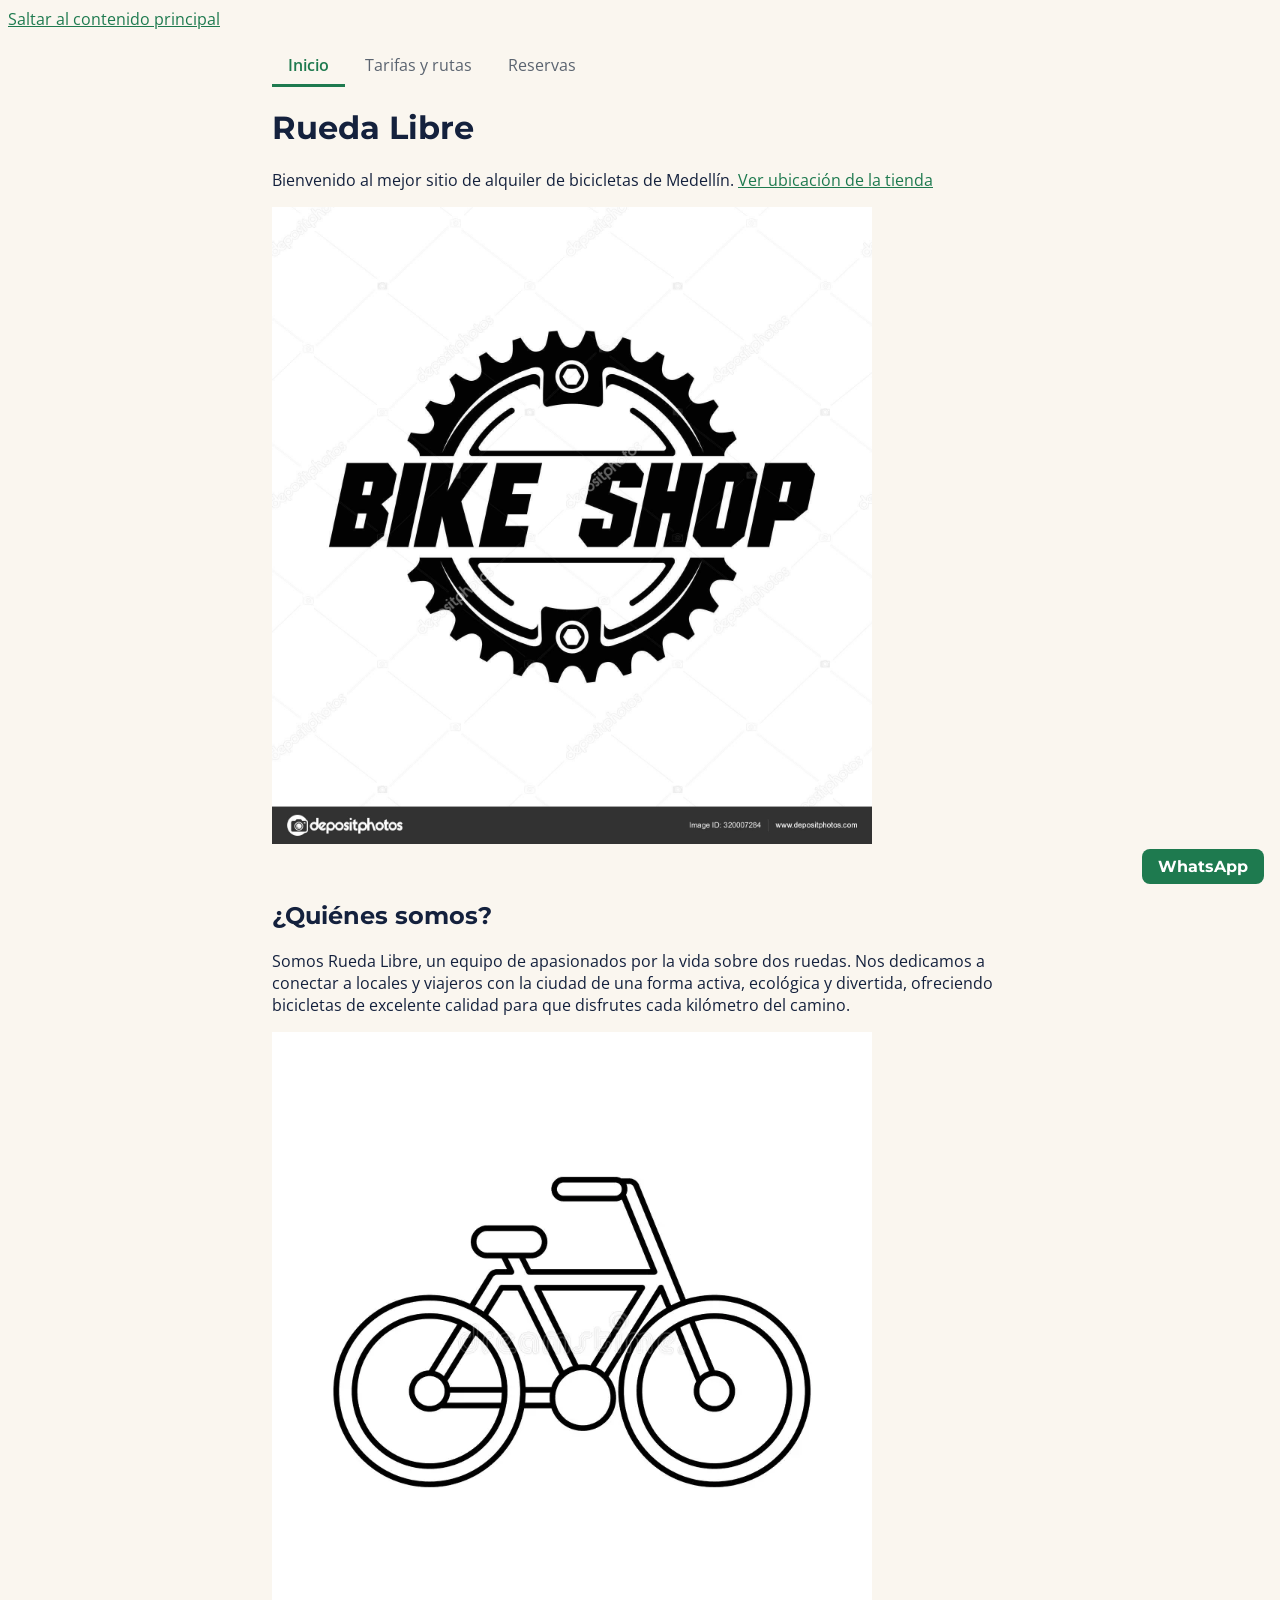
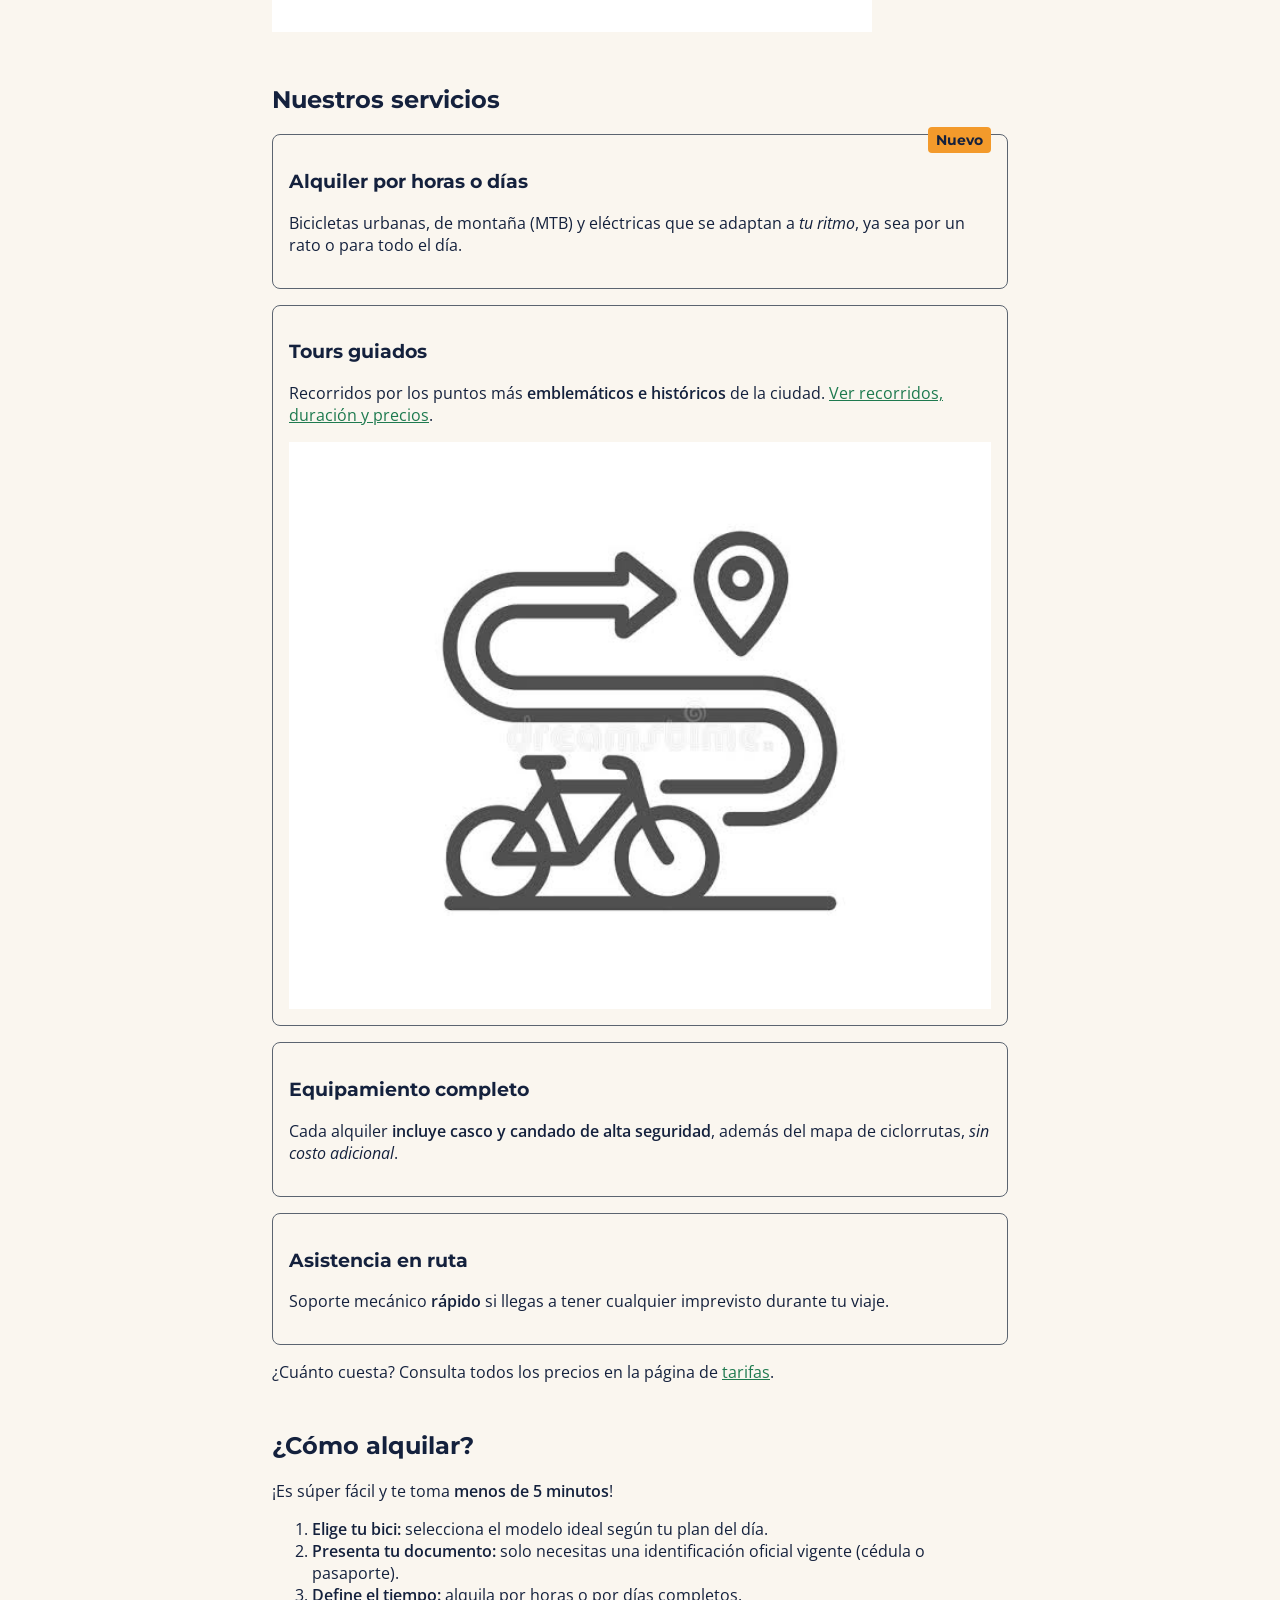
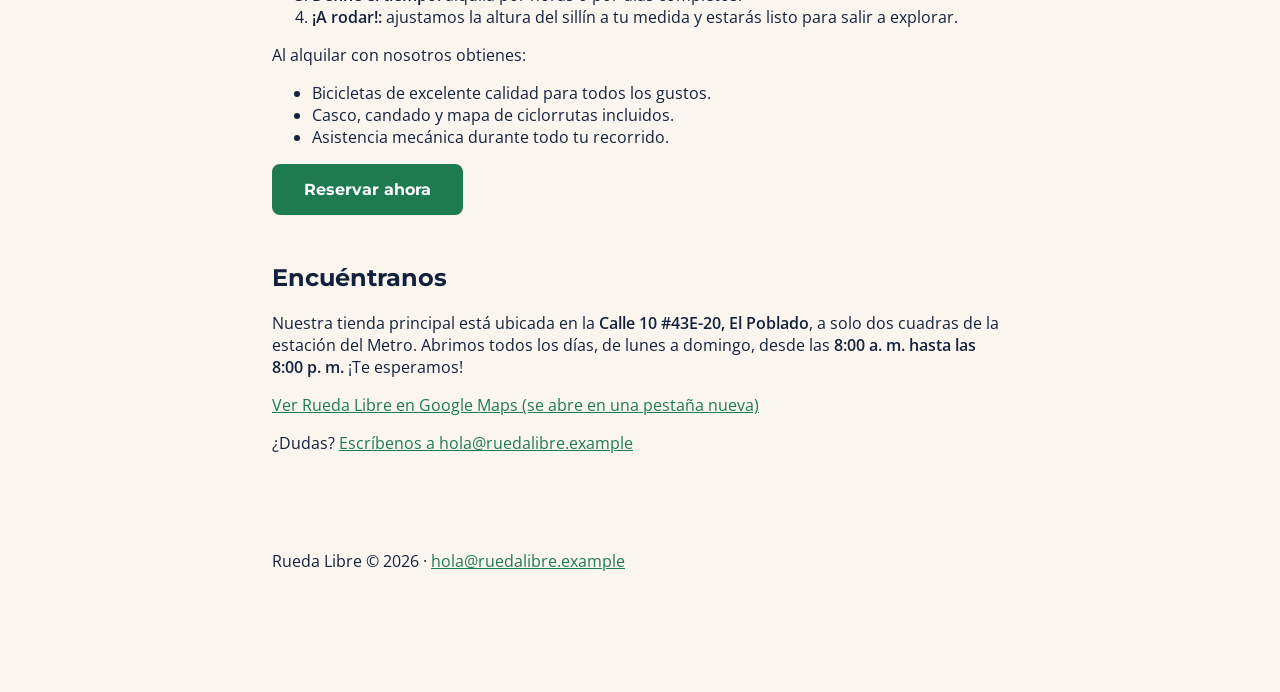
==== commit 64f2ad3d: "release: Rueda Libre v1.0 ok" ====
--- a/index.html
+++ b/index.html
@@ -3,113 +3,97 @@
 <head>
     <meta charset="UTF-8">
     <meta name="viewport" content="width=device-width, initial-scale=1.0">
+    <meta name="description" content="Rueda Libre: alquiler de bicicletas urbanas, de montaña y eléctricas en Medellín, con tours guiados, casco y candado incluidos.">
     <title>Rueda Libre | Alquiler de bicicletas en Medellín</title>
-<<<<<<< HEAD
     <link rel="preconnect" href="https://fonts.googleapis.com">
     <link rel="preconnect" href="https://fonts.gstatic.com" crossorigin>
-    <link href="https://fonts.googleapis.com/css2?family=Montserrat:wght@600;700&family=Open+Sans:wght@400;600&display=swap" rel="stylesheet">
+    <link href="https://fonts.googleapis.com/css2?family=Montserrat:wght@700&family=Open+Sans:wght@400;600&display=swap" rel="stylesheet">
     <link rel="stylesheet" href="css/styles.css">
 </head>
 <body>
 
+    <a href="#contenido">Saltar al contenido principal</a>
+
     <header class="portada">
-        <h1>RUEDA LIBRE</h1>
-        <nav>
+        <nav aria-label="Menú principal">
             <ul id="menu">
-                <li><a class="activo" href="index.html">Inicio</a></li>
-                <li><a href="paginas/tarifas.html">Tarifas</a></li>
-                <li><a href="paginas/tarifas.html#planes">Planes</a></li>
+                <li><a class="activo" href="index.html" aria-current="page">Inicio</a></li>
+                <li><a href="paginas/tarifas.html">Tarifas y rutas</a></li>
                 <li><a href="paginas/reservas.html">Reservas</a></li>
             </ul>
         </nav>
-        <p>Bienvenido al mejor sitio de alquiler de bicicletas de Medellín.</p>
+        <h1>Rueda Libre</h1>
+        <p>Bienvenido al mejor sitio de alquiler de bicicletas de Medellín. <a href="#Encuentranos">Ver ubicación de la tienda</a></p>
         <img src="img/depositphotos_320007284-stock-illustration-bicycle-shop-service-bike-park.jpg" alt="Logo de Rueda Libre: piñón de bicicleta con el texto Bike Shop" width="600">
-        <p>Donde estamos ubicados <a href="#Encuentranos">Ver ubicación de la tienda</a></p>
-=======
-</head>
-<body>
-
-    <header>
-        <h1>RUEDA LIBRE</h1>
-        <p>Bienvenido al mejor sitio de alquiler de bicicletas de Medellín.</p>
-        <img src="img/depositphotos_320007284-stock-illustration-bicycle-shop-service-bike-park.jpg" alt="logo de tienda de bicicletas" width="600">
-        <p>Donde estamos ubicados <a href="#Encuentranos">click aqui</a></p>
->>>>>>> 1bbddb8399686e4e399dc2d0f8283f9d92efff35
     </header>
 
-    <main>
+    <main id="contenido">
         <section>
             <h2>¿Quiénes somos?</h2>
             <p>Somos Rueda Libre, un equipo de apasionados por la vida sobre dos ruedas. Nos dedicamos a conectar a locales y viajeros con la ciudad de una forma activa, ecológica y divertida, ofreciendo bicicletas de excelente calidad para que disfrutes cada kilómetro del camino.</p>
-<<<<<<< HEAD
             <img src="img/icono-aislado-dibujo-de-la-bicicleta-83199925.webp" alt="" width="600">
-=======
-            <img src="img/icono-aislado-dibujo-de-la-bicicleta-83199925.webp" alt="bicicleta" width="600">
->>>>>>> 1bbddb8399686e4e399dc2d0f8283f9d92efff35
         </section>
 
         <section>
             <h2>Nuestros servicios</h2>
-            <ul>
-<<<<<<< HEAD
-                <li class="tarjeta"><span class="etiqueta-nuevo">Nuevo</span><strong>Alquiler por horas o días:</strong> Bicicletas urbanas, de montaña (MTB) y eléctricas que se adaptan a tu ritmo.</li>
-                <li class="tarjeta"><strong>Tours guiados:</strong> Recorridos por los puntos más emblemáticos e históricos de la ciudad. <a href="paginas/tarifas.html#planes">Ver los planes disponibles</a>recorridos
-                    <img src="img/images.jpeg" alt="Ilustración de una ruta con curvas, una flecha y un marcador de destino sobre una bicicleta" width="600">
-                </li>
-                <li class="tarjeta"><strong>Equipamiento completo:</strong> Cada alquiler incluye casco, candado de alta seguridad y mapa de ciclorrutas sin costo adicional.</li>
-                <li class="tarjeta"><strong>Asistencia en ruta:</strong> Soporte mecánico rápido si llegas a tener cualquier imprevisto durante tu viaje.</li>
-=======
-                <li><strong>Alquiler por horas o días:</strong> Bicicletas urbanas, de montaña (MTB) y eléctricas que se adaptan a tu ritmo.</li>
-                <li><strong>Tours guiados:</strong> Recorridos por los puntos más emblemáticos e históricos de la ciudad. <a href="paginas/tarifas.html#planes">Ver los planes disponibles</a>recorridos</li>
-                <li><strong>Equipamiento completo:</strong> Cada alquiler incluye casco, candado de alta seguridad y mapa de ciclorrutas sin costo adicional.</li>
-                <li><strong>Asistencia en ruta:</strong> Soporte mecánico rápido si llegas a tener cualquier imprevisto durante tu viaje.</li>
-                <img src="img/images.jpeg" alt="imagen de ruta de bicicleta" width="600">
->>>>>>> 1bbddb8399686e4e399dc2d0f8283f9d92efff35
-            </ul>
+
+            <article>
+                <span class="etiqueta-nuevo">Nuevo</span>
+                <h3>Alquiler por horas o días</h3>
+                <p>Bicicletas urbanas, de montaña (MTB) y eléctricas que se adaptan a <em>tu ritmo</em>, ya sea por un rato o para todo el día.</p>
+            </article>
+
+            <article>
+                <h3>Tours guiados</h3>
+                <p>Recorridos por los puntos más <strong>emblemáticos e históricos</strong> de la ciudad. <a href="paginas/tarifas.html#recorridos">Ver recorridos, duración y precios</a>.</p>
+                <img src="img/images.jpeg" alt="Ilustración de una ruta con curvas, una flecha y un marcador de destino sobre una bicicleta" width="600">
+            </article>
+
+            <article>
+                <h3>Equipamiento completo</h3>
+                <p>Cada alquiler <strong>incluye casco y candado de alta seguridad</strong>, además del mapa de ciclorrutas, <em>sin costo adicional</em>.</p>
+            </article>
+
+            <article>
+                <h3>Asistencia en ruta</h3>
+                <p>Soporte mecánico <strong>rápido</strong> si llegas a tener cualquier imprevisto durante tu viaje.</p>
+            </article>
+
+            <p>¿Cuánto cuesta? Consulta todos los precios en la página de <a href="paginas/tarifas.html">tarifas</a>.</p>
         </section>
-
 
         <section>
             <h2>¿Cómo alquilar?</h2>
-            <p>¡Es súper fácil y te toma menos de 5 minutos!</p>
+            <p>¡Es súper fácil y te toma <strong>menos de 5 minutos</strong>!</p>
             <ol>
-<<<<<<< HEAD
-                <li class="tarjeta"><strong>Elige tu bici:</strong> Selecciona el modelo ideal según tu plan del día.</li>
-                <li class="tarjeta"><strong>Presenta tu documento:</strong> Solo necesitas una identificación oficial vigente (cédula o pasaporte).</li>
-                <li class="tarjeta"><strong>Define el tiempo</strong>Alquila por horas o por días completos.</li>
-                <li class="tarjeta"><strong>¡A rodar!:</strong> Ajustamos la altura del sillín a tu medida y estarás listo para salir a explorar.</li>
-=======
-                <li><strong>Elige tu bici:</strong> Selecciona el modelo ideal según tu plan del día.</li>
-                <li><strong>Presenta tu documento:</strong> Solo necesitas una identificación oficial vigente (cédula o pasaporte).</li>
-                <li><strong>Define el tiempo</strong>Alquila por horas o por días completos.</li>
-                <li><strong>¡A rodar!:</strong> Ajustamos la altura del sillín a tu medida y estarás listo para salir a explorar.</li>
->>>>>>> 1bbddb8399686e4e399dc2d0f8283f9d92efff35
+                <li><strong>Elige tu bici:</strong> selecciona el modelo ideal según tu plan del día.</li>
+                <li><strong>Presenta tu documento:</strong> solo necesitas una identificación oficial vigente (cédula o pasaporte).</li>
+                <li><strong>Define el tiempo:</strong> alquila por horas o por días completos.</li>
+                <li><strong>¡A rodar!:</strong> ajustamos la altura del sillín a tu medida y estarás listo para salir a explorar.</li>
             </ol>
+
+            <p>Al alquilar con nosotros obtienes:</p>
+            <ul>
+                <li>Bicicletas de excelente calidad para todos los gustos.</li>
+                <li>Casco, candado y mapa de ciclorrutas incluidos.</li>
+                <li>Asistencia mecánica durante todo tu recorrido.</li>
+            </ul>
+            <p><a class="boton-cta" href="paginas/reservas.html">Reservar ahora</a></p>
         </section>
 
-
         <section>
-            <h2 id="Encuentranos">Encuentranos</h2>
-            <p>Nuestra tienda principal está ubicada en la <strong>Calle 10 #43E-20, El Poblado (a solo dos cuadras de la estación del Metro).</strong> Abrimos todos los días, de lunes a domingo, desde las <strong>8:00 a. m. hasta las 8:00 p. m.</strong> ¡Te esperamos!</p>
+            <h2 id="Encuentranos">Encuéntranos</h2>
+            <p>Nuestra tienda principal está ubicada en la <strong>Calle 10 #43E-20, El Poblado</strong>, a solo dos cuadras de la estación del Metro. Abrimos todos los días, de lunes a domingo, desde las <strong>8:00 a. m. hasta las 8:00 p. m.</strong> ¡Te esperamos!</p>
+            <p><a href="https://www.google.com/maps?vet=10CAAQoqAOahcKEwjg1uWv4MmXAxUAAAAAHQAAAAAQCQ..i&channel=fs&client=ubuntu-sn&udm&fvr=1&pvq=CgwvZy8xcHR6aF8wanIiKAoidGllbmRhIGRlIGJpY2ljbGV0YXMgZW4gZWwgcG9ibGFkbxACGAM&lqi=[base64]&cs=1&um=1&ie=UTF-8&fb=1&gl=co&sa=X&ftid=0x8e44284b8a0a7ffb:0x15b79b80bc8778a6" target="_blank" rel="noopener noreferrer">Ver Rueda Libre en Google Maps (se abre en una pestaña nueva)</a></p>
+            <p>¿Dudas? <a href="mailto:hola@ruedalibre.example">Escríbenos a hola@ruedalibre.example</a></p>
         </section>
-
-        <footer>
-<<<<<<< HEAD
-            <p>Puedes ver nuestra ubicacion exacta en:</p> <a href="https://www.google.com/maps?vet=10CAAQoqAOahcKEwjg1uWv4MmXAxUAAAAAHQAAAAAQCQ..i&channel=fs&client=ubuntu-sn&udm&fvr=1&pvq=CgwvZy8xcHR6aF8wanIiKAoidGllbmRhIGRlIGJpY2ljbGV0YXMgZW4gZWwgcG9ibGFkbxACGAM&lqi=[base64]&cs=1&um=1&ie=UTF-8&fb=1&gl=co&sa=X&ftid=0x8e44284b8a0a7ffb:0x15b79b80bc8778a6" target=""_blank">Ver Rueda Libre en Google Maps</a>
-            <p>Puedes contactarnos via gmail</p> <a href="mailto:holaruedalibre@gmail.com" target="blank">Escribir a holaruedalibre@gmail.com</a>
-=======
-            <p>Puedes ver nuestra ubicacion exacta en:</p> <a href="https://www.google.com/maps?vet=10CAAQoqAOahcKEwjg1uWv4MmXAxUAAAAAHQAAAAAQCQ..i&channel=fs&client=ubuntu-sn&udm&fvr=1&pvq=CgwvZy8xcHR6aF8wanIiKAoidGllbmRhIGRlIGJpY2ljbGV0YXMgZW4gZWwgcG9ibGFkbxACGAM&lqi=[base64]&cs=1&um=1&ie=UTF-8&fb=1&gl=co&sa=X&ftid=0x8e44284b8a0a7ffb:0x15b79b80bc8778a6" target=""_blank">Google maps</a>
-            <p>Puedes contactarnos via gmail</p> <a href="mailto:holaruedalibre@gmail.com" target="blank">GMAIL</a>
->>>>>>> 1bbddb8399686e4e399dc2d0f8283f9d92efff35
-        </footer>
-
-        <p>Consulta nuestros precios en la pagina de <a href="paginas/tarifas.html">tarifas</a></p>
     </main>
 
-<<<<<<< HEAD
-    <a class="whatsapp" href="https://wa.me/573000000000" target="_blank" rel="noopener noreferrer">WhatsApp</a>
+    <footer>
+        <p>Rueda Libre &copy; 2026 · <a href="mailto:hola@ruedalibre.example">hola@ruedalibre.example</a></p>
+    </footer>
 
-=======
->>>>>>> 1bbddb8399686e4e399dc2d0f8283f9d92efff35
+    <a class="boton-cta whatsapp" href="https://wa.me/573000000000" target="_blank" rel="noopener noreferrer" aria-label="WhatsApp (se abre en una pestaña nueva)">WhatsApp</a>
+
 </body>
-</html>
+</html>
--- a/css/styles.css
+++ b/css/styles.css
@@ -1,191 +1,251 @@
-
 :root {
-  --verde-ruta: #1F7A4D;
-  --naranja-pedal: #F26B21;
-  --azul-noche: #14213D;
-  --crema: #FFF4E0;
-  --gris-asfalto: #4A4F57;
-
-  --fuente-titulos: "Montserrat", Arial, Helvetica, sans-serif;
-  --fuente-texto: "Open Sans", Arial, Helvetica, sans-serif;
-
-  --espacio-1: 0.5rem;
-  --espacio-2: 1rem;
-  --espacio-3: 1.5rem;
-  --espacio-4: 2rem;
+    --verde-ruta: #1E7A4F;
+    --naranja-pedal: #F39A2B;
+    --azul-noche: #14213D;
+    --crema: #FAF6EF;
+    --gris-asfalto: #5B6470;
+    --blanco: #FFFFFF;
+
+    --fuente-titulos: "Montserrat", Arial, Helvetica, sans-serif;
+    --fuente-texto: "Open Sans", Arial, Helvetica, sans-serif;
+
+    --espacio-sm: 0.5rem;
+    --espacio-md: 1rem;
+    --espacio-lg: 2rem;
+    --espacio-xl: 3rem;
 }
 
 *,
 *::before,
 *::after {
-  box-sizing: border-box;
+    box-sizing: border-box;
 }
 
 body {
-  font-family: var(--fuente-texto);
-  color: var(--azul-noche);
-  background-color: var(--crema);
-  padding-bottom: calc(var(--espacio-4) * 3);
+    padding-bottom: 5rem;
+    font-family: var(--fuente-texto);
+    font-weight: 400;
+    color: var(--azul-noche);
+    background-color: var(--crema);
 }
 
 h1, h2, h3, h4, h5, h6 {
-  font-family: var(--fuente-titulos);
+    font-family: var(--fuente-titulos);
+    font-weight: 700;
+}
+
+strong, th {
+    font-weight: 600;
 }
 
 img {
-  max-width: 100%;
-  height: auto;
-}
-
-main {
-  max-width: 60rem;
-  margin-left: auto;
-  margin-right: auto;
-}
-
-main ul {
-  padding: 0;
+    max-width: 100%;
+    height: auto;
+}
+
+a {
+    color: var(--verde-ruta);
+}
+
+a:hover {
+    color: var(--azul-noche);
+    text-decoration-thickness: 0.15rem;
+}
+
+a:focus {
+    outline: 3px solid var(--verde-ruta);
+    outline-offset: 3px;
+}
+
+header,
+main,
+footer {
+    max-width: 48rem;
+    margin-left: auto;
+    margin-right: auto;
+    padding: var(--espacio-md);
 }
 
 .portada {
-  min-height: 60vh;
-}
-
-/* ===== 3. NAVEGACIÓN ===== */
-a {
-  color: var(--verde-ruta);
-}
-
-a:hover {
-  color: var(--azul-noche);
+    min-height: 60vh;
+}
+
+main section {
+    margin-bottom: var(--espacio-xl);
+}
+
+#menu {
+    margin: 0;
+    padding: 0;
+    list-style: none;
 }
 
 #menu li {
-  display: inline-block;
+    display: inline-block;
 }
 
 #menu a {
-  color: var(--gris-asfalto);
-  padding: var(--espacio-1);
-}
-
-#menu a.activo {
-  color: var(--verde-ruta);
-  font-weight: 600;
+    display: inline-block;
+    padding: var(--espacio-sm) var(--espacio-md);
+    border-bottom: 3px solid transparent;
+    color: var(--gris-asfalto);
+    text-decoration: none;
 }
 
 #menu a:hover,
 #menu a:focus {
-  background-color: var(--azul-noche);
-  color: var(--crema);
-}
-
-a:focus,
-button:focus,
-input:focus,
-select:focus {
-  outline: 3px solid var(--azul-noche);
-  outline-offset: 2px;
-}
-
-/* ===== 4. COMPONENTES ===== */
-.boton-cta,
-button,
-.whatsapp {
-  display: inline-block;
-  color: var(--azul-noche);
-  background-color: var(--naranja-pedal);
-  font-weight: 700;
-  padding: var(--espacio-2) var(--espacio-4);
-  border: 2px solid var(--azul-noche);
-  border-radius: 0.5rem;
-  text-decoration: none;
-  cursor: pointer;
-}
-
-.boton-cta:hover,
-.boton-cta:focus,
-button:hover,
-button:focus,
-.whatsapp:hover,
-.whatsapp:focus {
-  background-color: var(--azul-noche);
-  color: var(--crema);
-}
-
-.tarjeta {
-  list-style: none;
-  width: 100%;
-  padding: var(--espacio-3);
-  margin-bottom: var(--espacio-3);
-  border: 1px solid var(--gris-asfalto);
-  border-radius: 0.5rem;
-  position: relative;
-}
-
-.tarjeta img {
-  width: 100%;
+    border-bottom-color: var(--azul-noche);
+    color: var(--azul-noche);
+}
+
+#menu a.activo {
+    border-bottom-color: var(--verde-ruta);
+    color: var(--verde-ruta);
+    font-weight: 600;
+}
+
+main article {
+    position: relative;
+    margin-bottom: var(--espacio-md);
+    padding: var(--espacio-md);
+    border: 1px solid var(--gris-asfalto);
+    border-radius: 0.5rem;
+}
+
+main article img {
+    display: block;
+    width: 100%;
+}
+
+.etiqueta-nuevo {
+    position: absolute;
+    top: calc(var(--espacio-sm) * -1);
+    right: var(--espacio-md);
+    padding: 0.25rem var(--espacio-sm);
+    border-radius: 0.25rem;
+    background-color: var(--naranja-pedal);
+    color: var(--azul-noche);
+    font-family: var(--fuente-titulos);
+    font-size: 0.875rem;
+    font-weight: 700;
 }
 
 table {
-  width: 100%;
-  border-collapse: collapse;
+    width: 100%;
+    margin-bottom: var(--espacio-md);
+    border-collapse: collapse;
+}
+
+caption {
+    padding: var(--espacio-sm) 0;
+    font-weight: 600;
+    text-align: left;
 }
 
 th,
 td {
-  padding: var(--espacio-1) var(--espacio-2);
-  border: 1px solid var(--gris-asfalto);
-}
-
-th {
-  background-color: var(--azul-noche);
-  color: var(--crema);
-}
-
-.etiqueta-nuevo {
-  position: absolute;
-  top: -1rem;
-  right: var(--espacio-2);
-  padding: 0 var(--espacio-2);
-  background-color: var(--naranja-pedal);
-  color: var(--azul-noche);
-  font-weight: 700;
-  border-radius: 0.5rem;
+    padding: var(--espacio-sm) var(--espacio-md);
+    border: 1px solid var(--gris-asfalto);
+    text-align: left;
+}
+
+thead th {
+    background-color: var(--azul-noche);
+    color: var(--blanco);
+}
+
+.boton-cta {
+    display: inline-block;
+    padding: var(--espacio-md) var(--espacio-lg);
+    border: none;
+    border-radius: 0.5rem;
+    background-color: var(--verde-ruta);
+    color: var(--blanco);
+    font-family: var(--fuente-titulos);
+    font-size: 1rem;
+    font-weight: 700;
+    text-decoration: none;
+    cursor: pointer;
+}
+
+.boton-cta:hover,
+.boton-cta:focus {
+    background-color: var(--azul-noche);
+    color: var(--blanco);
+}
+
+.boton-cta:focus {
+    outline: 3px solid var(--azul-noche);
+    outline-offset: 3px;
 }
 
 .whatsapp {
-  position: fixed;
-  right: var(--espacio-3);
-  bottom: var(--espacio-3);
-}
-
-/* ===== 5. FORMULARIO ===== */
-input,
-select {
-  border: 2px solid var(--gris-asfalto);
+    position: fixed;
+    right: var(--espacio-md);
+    bottom: var(--espacio-md);
+    z-index: 10;
+    padding: var(--espacio-sm) var(--espacio-md);
+}
+
+fieldset {
+    min-width: 0;
+    margin: 0 0 var(--espacio-lg);
+    padding: var(--espacio-md);
+    border: 1px solid var(--gris-asfalto);
+    border-radius: 0.5rem;
+}
+
+legend {
+    padding: 0 var(--espacio-sm);
+    font-family: var(--fuente-titulos);
+    font-weight: 700;
+}
+
+form p {
+    margin: 0 0 var(--espacio-md);
+}
+
+form label {
+    display: block;
+    margin-bottom: var(--espacio-sm);
+}
+
+input[type="radio"] + label,
+input[type="checkbox"] + label {
+    display: inline-block;
+    margin-right: var(--espacio-md);
+}
+
+input[type="text"],
+input[type="email"],
+input[type="tel"],
+input[type="date"],
+input[type="number"],
+select,
+textarea {
+    display: block;
+    width: 100%;
+    padding: var(--espacio-sm);
+    border: 1px solid var(--gris-asfalto);
+    border-radius: 0.25rem;
+    font-family: inherit;
+    font-size: 1rem;
+}
+
+textarea {
+    resize: vertical;
 }
 
 input:hover,
-select:hover {
-  border-color: var(--azul-noche);
-}
-
-fieldset {
-  padding: var(--espacio-3);
-  margin-bottom: var(--espacio-4);
-  border: 1px solid var(--gris-asfalto);
-}
-
-label {
-  display: block;
-  margin-bottom: var(--espacio-1);
-}
-
-input:not([type="button"]),
-select {
-  display: block;
-  width: 100%;
-  padding: var(--espacio-1);
-  margin-bottom: var(--espacio-3);
-}
+select:hover,
+textarea:hover {
+    outline: 2px solid var(--gris-asfalto);
+    outline-offset: 2px;
+}
+
+input:focus,
+select:focus,
+textarea:focus {
+    outline: 3px solid var(--verde-ruta);
+    outline-offset: 2px;
+}
